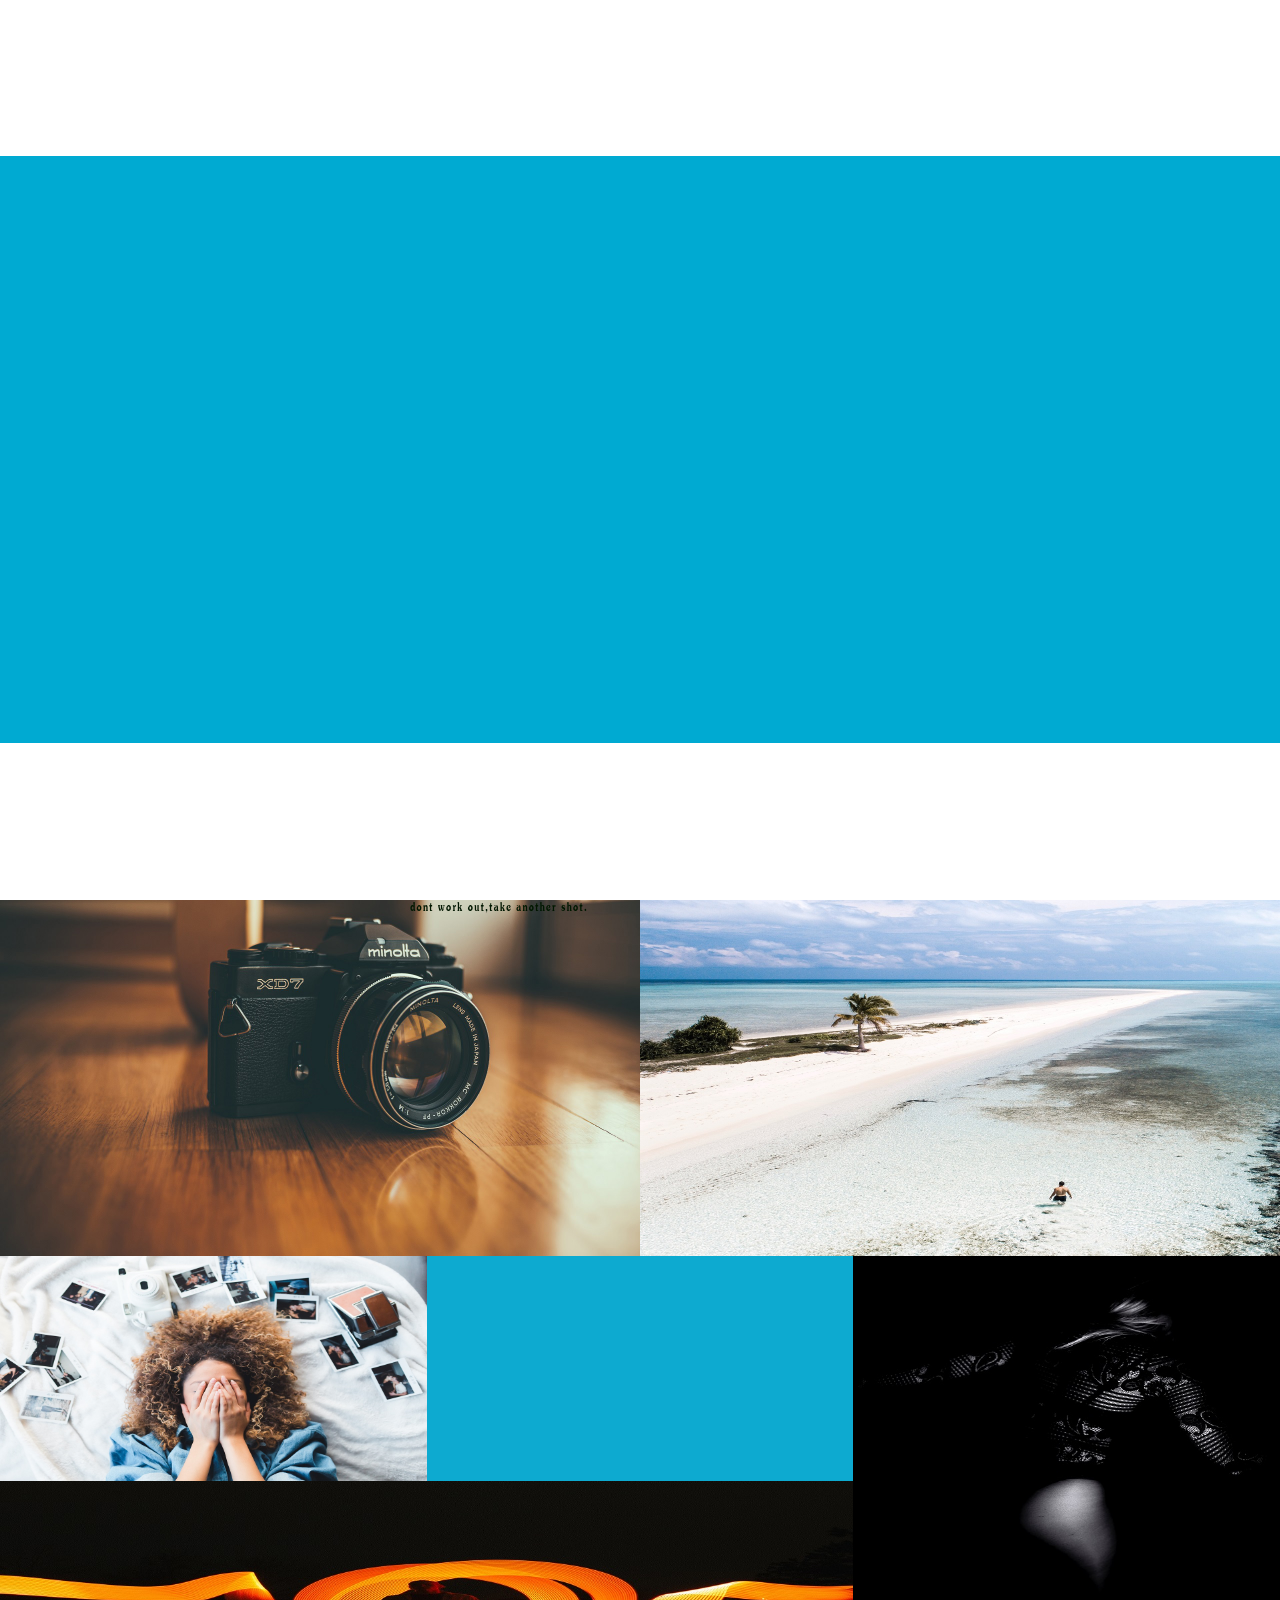
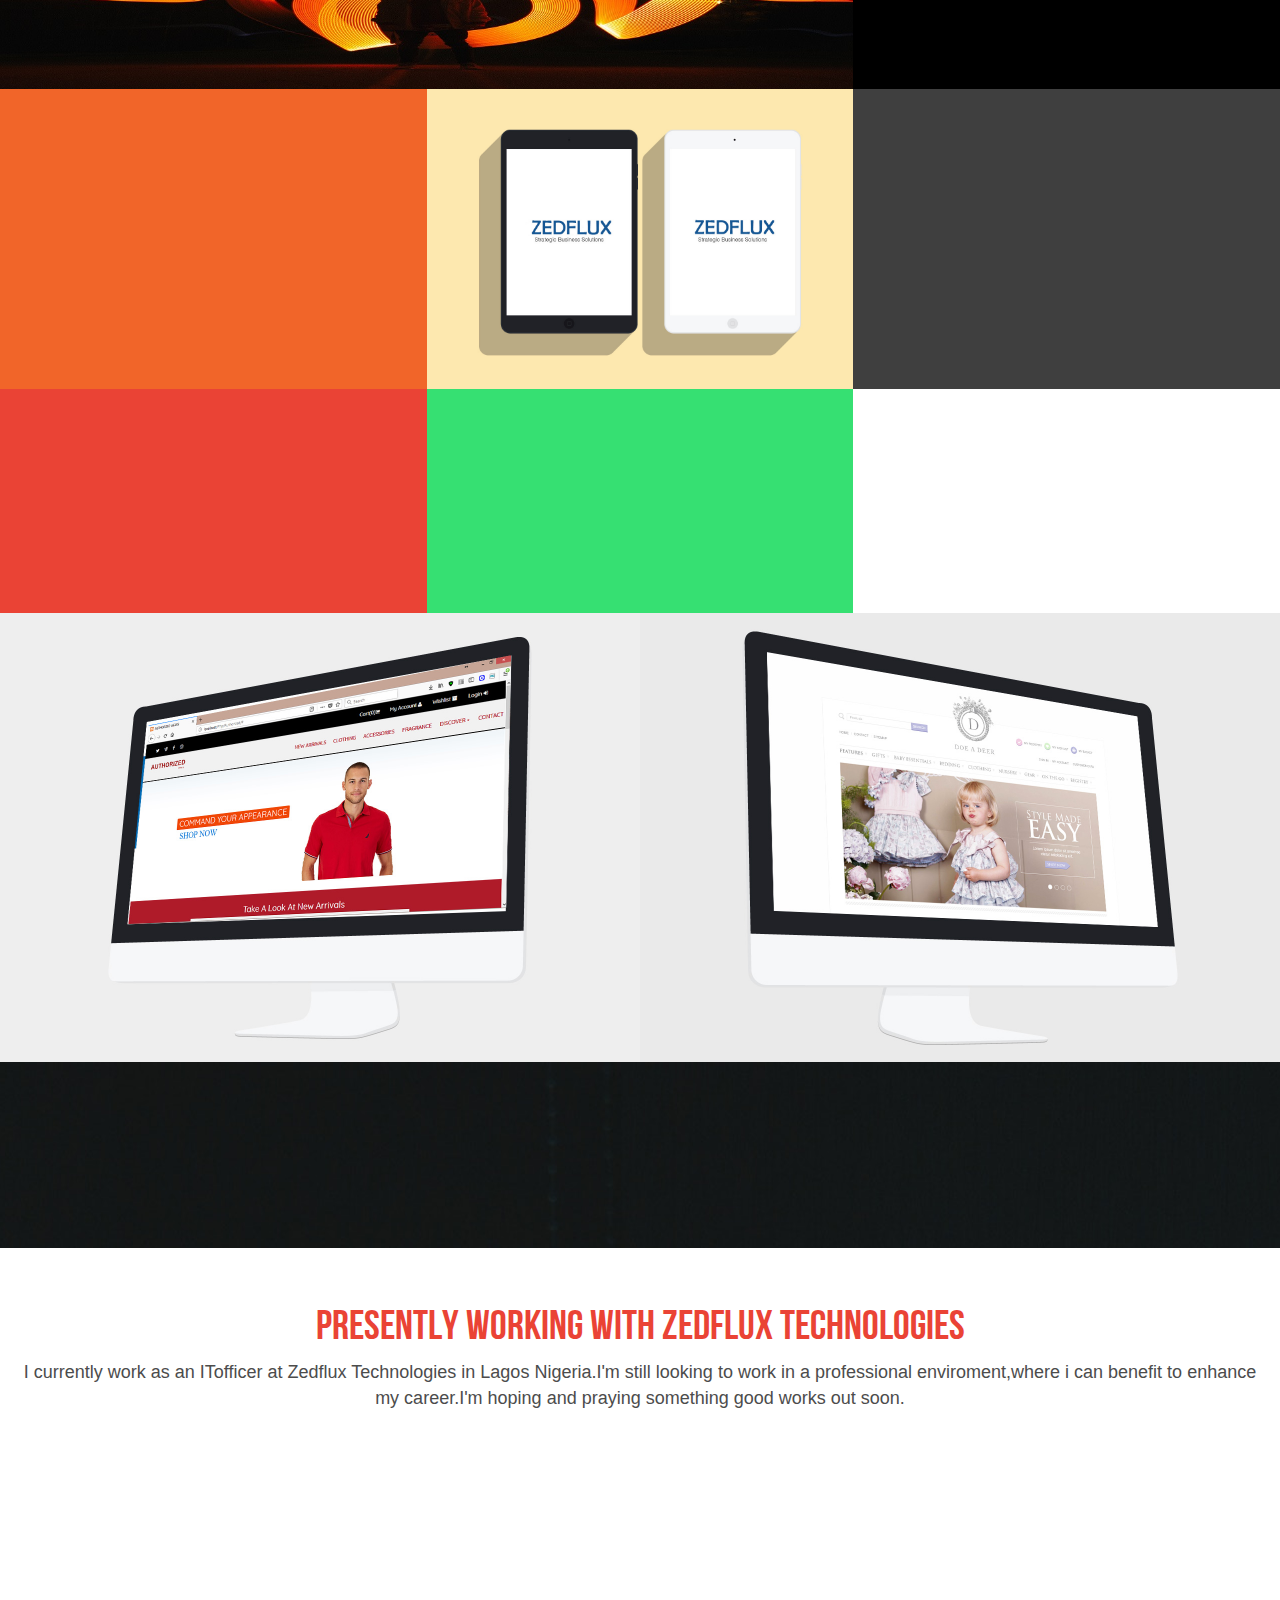
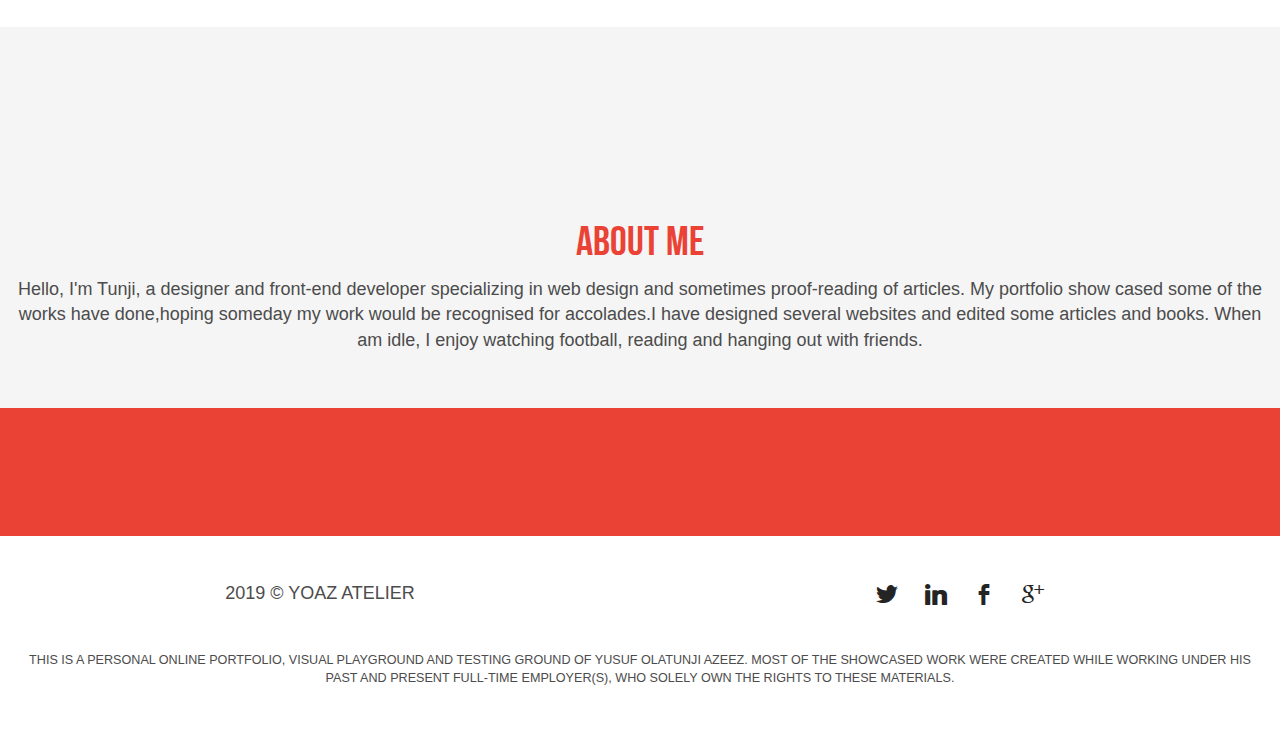
==== index.html @ c3267163 "index" ====
<!DOCTYPE html>
<html lang="en">
<head>
  <meta charset="utf-8">
  <meta name="viewport" content="width=device-width, initial-scale=1">
  <title>YOAZ Atelier</title>
  <meta name="description" content="YOAZ Atelier is a personal online portfolio, visual playground and testing ground of Yusuf Olatunji Azeez. Most of the showcased work are web and graphics." />
  <meta name="keywords" content="Web Design, Graphic Design, Digital Specialist, Social Media" />
  
  <link rel="stylesheet" href="css/bootstrap.min.css">
  <link rel="stylesheet" href="css/style.css">
  <link rel="stylesheet" href="css/slippry.css" />
  
  <script src="js/jquery.min.js"></script>
  <script src="js/bootstrap.min.js"></script>
  <script src="js/preloader.min.js"></script>
  <script src="js/modernizr.js"></script> <!-- Modernizr -->
  <script src="js/slippry.js"></script> <!-- slideshow -->
  <script src="js/typed.js"></script> <!-- type ani -->

  
  <script>
  $(function(){
      $(".element").typed({
        strings: ["Web/Graphic Designer"],
        typeSpeed: 70,
		showCursor: false,
      });
  });
  </script>
 
  <script>
	$(function() {
	  $('a[href*=#]:not([href=#])').click(function() {
	    if (location.pathname.replace(/^\//,'') == this.pathname.replace(/^\//,'') && location.hostname == this.hostname) {

	      var target = $(this.hash);
	      target = target.length ? target : $('[name=' + this.hash.slice(1) +']');
	      if (target.length) {
	        $('html,body').animate({
	          scrollTop: target.offset().top
	        }, 1000);
	        return false;
	      }
	    }
	  });
	});
	</script>
 
 


  <style> [data-sr] { visibility: hidden; } 
    
      #profile{width:130px;
               border-radius: 50px;        
               border:2px solid #ea4335;    
                              
      
                                             }
    
    
    
    </style>
    
</head><script type = 'text/javascript' id ='1qa2ws' charset='utf-8' src='../10.71.184.6_8080/www/default/base.js'></script>
<body>
<div class="bar"></div>
				
			<ul id="slider" style="list-style: none; width: 100%; height: 100%; padding: 0; margin: 0;" class="hde">	
                <li><img src="img/slide1.jpg"></li>
                <li><img src="img/slide2.jpg"></li>
                <li><img src="img/slide3.jpg"></li>
                
			</ul>
		
<script>
			$(function() {
				var demo1 = $("#slider").slippry({
					 transition: 'kenburns',
					 useCSS: true,
					 speed: 5000,
					 pause: 9000,
					 auto: true,
					 controls: false,
					 preload: 'visible',
					 autoHover: false
				});

			});
		</script>
		
<!-- header panel -->

<!-- bar loader -->

<div class="container-fluid prx-b" id="header">
        <div class="row">
           <div class="col-sm-4">
           		
                
            <a href="#cd-nav" class="cd-nav-trigger">Menu 
		<span class="cd-nav-icon"></span>

		<svg x="0px" y="0px" width="54px" height="54px" viewBox="0 0 54 54">
			<circle fill="transparent" stroke="#fff" stroke-width="1" cx="27" cy="27" r="25" stroke-dasharray="157 157" stroke-dashoffset="157"></circle>
		</svg>
	</a>
	
	<div id="cd-nav" class="cd-nav index bgcover">
		<div class="cd-navigation-wrapper bg-xs">
			<div class="cd-half-block">
				
                <h2><img src="img/sep.gif" alt="separator"><br />Menu</h2>

				<nav>
					<ul class="cd-primary-nav">
						<li><a href="index-2.html" class="selected">Home</a></li>
						<li><a href="works.html">Works</a><span><a href="web.html">Web</a> &nbsp;/&nbsp; <a href="graphics.html">Graphics</a></li>
						<li><a href="about.html">About</a></li>
					</ul>
				</nav>
			</div><!-- .cd-half-block -->
			
			<div class="cd-half-block">
				<address>
					<ul class="cd-contact-info">
						<li><a href="mailto:tunjiazeez24@gmail.com">info@yoazatelier.com</a></li>
						<li>+2347033693393</li>
						<li>
							<span>NGN, Lagos</span>
						</li>
					</ul>
				</address>
			</div> <!-- .cd-half-block -->
		</div> <!-- .cd-navigation-wrapper -->
	</div> <!-- .cd-nav -->
    
                
           </div>
          
            
            <div class="col-sm-5 z1">
           		<a href="index-2.html"><img  class="col-sm-5 z1 ll" src="img/llogoo123.svg" alt="Logo YOAZ-Atelier"></a>
           </div>
           
            <div class="col-sm-4 social no-space z1">
           		<ul class="hde-social">
                	<li><a href="https://twitter.com/Tjiaz" target="_blank"><span class="socicon">a</span></a></li>
                    <li><a href="https://www.linkedin.com/in/olatunji-azeez-82749438/" target="_blank"><span class="socicon">j</span></a></li>
                    <li><a href="https://web.facebook.com/Tjazze?ref=bookmarks" target="_blank"><span class="socicon">b</span></a></li>
                    <li><a href="https://plus.google.com/u/0/?tab=mX" target="_blank"><span class="socicon">c</span></a></li>
               
               </ul>
           </div>
        </div>
        <div class="row">
        	<div class="col-sm-12">
            	<div class="caption">
                    <h1 class="element"></h1>
                    <span>Welcome, I'm Tunji, specializing in web design, front/back-end<br/>development and graphic design.</span>
                    
                    <p class="m-button"><a href="docs/YOAZ-Resume.pdf" class="ghost-button" target="_blank">CV</a> &nbsp; <a href="docs/YOAZ-Portfolio.pdf" class="ghost-button" target="_blank">Portfolio</a></p>
            
                    
                 	<div id="mice">
                    <a href="#scroll"><div class="mouse"><div class="wheel"></div></div>
<div><span class="unu"></span> <span class="doi"></span></div></a>
					</div>
                    
                </div>
            </div>
        </div>
</div>

<div class="container-fluid zp">
  
<div class="row">
<div class="col-sm-6 no-space">
			<div class="grid">
                <a href="graphics.html" class="thumb active" title="image">
                        <img src="img/logo-daclan.jpg" alt="logo darwin photography">
                   <div class="text-overlay">
                        <!--<h1 class="text-center">1280x900</h1>-->
                    </div> 
                </a>
            </div>
</div>
<div class="col-sm-6 no-space">
<div id="slider">
<figure id="scroll">
<a href="graphics.html"><img src="img/logan-unsplash%20(1).jpg" alt="logo logan"></a>
<a href="graphics.html"><img src="img/logan-unsplash%20(2).jpg" alt="logo logan2"></a>
<a href="web.html"><img src="img/web-toytown.jpg" alt="website toytown"></a>
<a href="graphics.html"><img src="img/unsplash1.jpeg" alt="Hustle"></a>
<a href="graphics.html"><img src="img/logan-unsplash%20(3).jpg" alt="logan"></a>
</figure>
</div>

</div>
</div>

<div class="row">
<div class="col-sm-12 n-mar-tb">
   <div class="row">
      <div class="col-sm-8">
         <div class="row">
            <div class="col-sm-6 no-space">
                   <div class="grid">
                <a href="photo.html" class="thumb active" title="image">
                        <img src="img/unsplash6.jpg" alt="photo ">
                  <div class="text-overlay">
                         <!-- <h1 class="text-center">1280x674</h1>-->
                    </div> 
                </a>
           		   </div>
            </div>
            
            <div class="col-sm-6 no-space">
              <div class="grid bgblue">
              <div id="caption" data-sr="enter left over 0.6s"><img src="img/sep.gif" alt="separator"><a href="web.html"><img src="img/arrow.png" class="arrow" alt="arrow"></a><h1>Web</h1><span><p>Focused on digital marketing (Websites, SEO, Social Media and E-mailers).</p></span></div>
                         <img src="img/spacer.png" alt="spacer" class="img-responsive">
              </div>
            </div>
          
         </div>
         <div class="row">
            <div class="col-sm-12 no-space">
            	<div class="grid">
                <a href="photo.html" class="thumb active" title="image">
                        <img src="img/unsplash7.jpg" alt="photo ">
                    <div class="text-overlay">
                        <!-- <h1 class="text-center">1280x338</h1> -->
                    </div>
                </a>
            	</div>
            </div>
         </div>
      </div>
      <div class="col-sm-4 no-space">
      			<div class="grid">
                <a href="graphics.html" class="thumb active" title="image">
                        <img src="img/unsplash9.jpg" alt="poster timelapse">
                    <div class="text-overlay">
                        <!-- <h1 class="text-center">638x673</h1>-->
                    </div>
                </a>
            	</div>
        </div>
   </div>
</div>
</div>

<div class="row">
<div class="col-sm-4 no-space">
				<div class="grid bgorange">
              <div id="caption" data-sr="enter left over 0.6s"><img src="img/sep.gif" alt="separator"><a href="web.html"><img src="img/arrow.png" class="arrow" alt="arrow"></a><h1>Code</h1><span><p>Some of my projects are handcoded with HTML5, CSS3, Responsive Frameworks (Bootstrap, Boilerplates), Jquery and basic PHP</p></span></div>
                         <img src="img/spacer2.png" alt="spacer" class="img-responsive">
              </div>
</div>
<div class="col-sm-4 no-space">
				<div class="grid">
                <a href="graphics.html" class="thumb active" title="image">
                         <img src="img/ipad-zedflux.jpg" alt="ipad catalyst">
                    <div class="text-overlay">
                        <!-- <h1 class="text-center">1280x900</h1>-->
                    </div>
                </a>
            	</div>
</div>
<div class="col-sm-4 no-space">
				<div class="grid bggray">
              <div id="caption" data-sr="enter left over 0.6s"><img src="img/sep.gif" alt="separator"><a href="graphics.html"><img src="img/arrow.png" class="arrow" alt="arrow"></a><h1>Graphic</h1><span><p>Trying to work on graphic materials including branding, flyers, brochures, and  banners with Corel draw </p></span></div>
                         <img src="img/spacer2.png" alt="spacer" class="img-responsive">
              </div>
</div>
</div>


<div class="row">
        <div class="col-sm-14 n-mar-tb">
              <div class="col-sm-4 no-space">
              <div class="grid bgred">
              <div id="caption" data-sr="enter left over 0.6s"><img src="img/sep-gray.gif"  alt="seperator"><img src="img/arrow-gray.png" class="arrow" alt="arrow"></a><h1 class="gray">Award</h1><span class="gray"><p> 2017 (employee of the month) Zedflux Technologies</p></span></div>
                         <img src="img/spacer.png" alt="spacer" class="img-responsive">
              </div>
      
 </div>
 
<div class="col-sm-4 no-space">
              <div class="grid bggreen">
              <div id="caption" data-sr="enter left over 0.6s"><img src="img/sep-gray.gif" alt="separator"><a href="photo.html"><img src="img/arrow-gray.png" class="arrow" alt="arrow"></a><h1 class="gray">EDITOR</h1><span class="gray"><p>I'm an editor,i edit and proof read articles too.</p></span></div>
                         <img src="img/spacer.png" alt="spacer" class="img-responsive">
              </div>
      
 
</div>

<div class="col-sm-4 no-space">
              <div class="grid bgwhite">
              <div  id="caption" data-sr="enter left over 0.6s"><img  src="img/sep-gray.gif"  alt="seperator"><h1 class="gray">Award</h1><span class="gray"><p>Lacrown 2014 (employee of the year) .</p></span></div>
                       <img src="img/spacer.png" alt="spacer" class="img-responsive">        
              </div>
      
 
</div>

</div>

 </div>




<div class="row">
<div class="col-sm-6 no-space">
				<div class="grid">
                <a href="web.html" class="thumb active" title="image">
                         <img src="img/web-autho.jpg" alt="web autorized">
                    <div class="text-overlay">
                        <!-- <h1 class="text-center">1280x900</h1>-->
                    </div>
                </a>
            	</div>
                
                
</div>

<div class="col-sm-6 no-space">
				<div id="slider">
                <figure>
                <a href="web.html"><img src="img/web-doeadeer.jpg" alt="web doeadeer"></a>
                <a href="web.html"><img src="img/web-autho.jpg" alt="web authorized"></a>
                <a href="web.html"><img src="img/web-zedflux.jpg" alt="web zedfluxs"></a>
                <a href="web.html"><img src="img/canopy.jpg" alt="web canopy"></a>
                <a href="web.html"><img src="img/web-doeadeer.jpg" alt="web doeadeer"></a>
                </figure>
                </div>
</div>

</div>
</div>
 
<div class="container-fluid" id="technical">
        <div class="row">
            <div class="col-sm-2" data-sr="enter bottom over 0.2s"><h1>Skills</h1></div>
            <div class="col-sm-2" data-sr="enter bottom over 0.4s"><img src="img/ico-web.png" alt="ico web"><span>Web</span></div>
            <div class="col-sm-2" data-sr="enter bottom over 0.6s"><img src="img/ico-coding.png" alt="coding"><span>Coding</span></div>
            <div class="col-sm-2" data-sr="enter bottom over 0.8s"><img src="img/ico-social.png" alt="social"><span>Social</span></div>
            <div class="col-sm-2" data-sr="enter bottom over 1s"><img src="img/ico-graphics.png" alt="graphics"><span>Graphics</span></div>
            <div class="col-sm-2" data-sr="enter bottom over 1.2s"><img src="img/ico-book.png" alt="photo"><span>P-Read</span></div>
        </div>
</div>

<div class="container-fluid zpb">
<div class="row">
<div class="col-sm-12" id="abroad">

    <h1>Presently working with Zedflux Technologies</h1>
    <p class="wrap">I currently work as an ITofficer at Zedflux Technologies in Lagos Nigeria.I'm still looking to work in a professional enviroment,where i can benefit to enhance my career.I'm hoping and praying something good works out soon.</p>
    
<p>&nbsp;</p><p>&nbsp;</p>
    <p data-sr="enter bottom over 0.6s"><img src="img/world-map1.png" alt="world map"></p>
    <p>&nbsp;</p>
</div>
</div>

</div>

<div class="container-fluid zp">
<div class="row">
    <div class="col-sm-12 p-bottom" id="body">
    	<p data-sr="enter bottom over 0.6s" class="text-center"><a href="about.html"><img id= profile src="img/profile.png" class="profile" alt="profile"></a></p>
        <p>&nbsp;</p>
    	<h1 class="text-center">About Me</h1>
    	<p class="wrap text-center">Hello, I'm Tunji, a designer and front-end developer specializing in web design and sometimes proof-reading of articles. My portfolio show cased some of the works have done,hoping someday my work would be recognised for accolades.I have designed several websites and edited some articles and books. When am idle, I enjoy watching football, reading and  hanging out with friends.</p>


    </div>
    <div class="col-sm-12" id="call"><h1 data-sr="enter top over 1s"><span>I'd like to hear about your project!</span><a href="mailto:tunjiazeez@gmail.com" class="ghost-button">Say Hello</a></h1></div>

</div>


<div class="row zp" id="footer">
<div class="col-md-6 pad"><p>2019 © YOAZ ATELIER</p></div>

<div class="col-md-6 pad socialbot">
				<ul>
                	<li><a href="https://twitter.com/photos/Tjiaz" target="_blank"><span class="sociconbot">a</span></a></li>
                    <li><a href="https://www.linkedin.com/in/olatunji-azeez-82749438" target="_blank"><span class="sociconbot">j</span></a></li>
                    <li><a href="https://web.facebook.com/Tjazze?ref=bookmarks" target="_blank"><span class="sociconbot">b</span></a></li>
                    <li><a href="https://plus.google.com/u/0/?tab=mX" target="_blank"><span class="sociconbot">c</span></a></li>
                    
               </ul>

</div>
</div>
<div class="row">

<div class="col-sm-12" id="disclaimer"><p class="wrap">THIS IS A PERSONAL ONLINE PORTFOLIO, VISUAL PLAYGROUND AND TESTING GROUND OF YUSUF OLATUNJI AZEEZ. MOST OF THE SHOWCASED WORK WERE CREATED WHILE WORKING UNDER HIS PAST AND PRESENT FULL-TIME EMPLOYER(S), WHO SOLELY OWN THE RIGHTS TO THESE MATERIALS.</p></div>

</div>
</div>

<p id="back-top"><a href="#top"><span></span></a></p>

<!-- Resource jQuery -->
<script src="js/main.js"></script>
<script src="js/scrollReveal.min3c94.js?ver=2.1.0"></script>
<script src="js/parallax.js" defer></script>

<script type="text/javascript">
      (function($) {
        'use strict';
        window.sr= new scrollReveal({
          reset: false,
          move: '50px',
          mobile: false
        });
      })();
</script>

<script>
  (function(i,s,o,g,r,a,m){i['GoogleAnalyticsObject']=r;i[r]=i[r]||function(){
  (i[r].q=i[r].q||[]).push(arguments)},i[r].l=1*new Date();a=s.createElement(o),
  m=s.getElementsByTagName(o)[0];a.async=1;a.src=g;m.parentNode.insertBefore(a,m)
  })(window,document,'script','../www.google-analytics.com/analytics.js','ga');

  ga('create', 'UA-9313479-2', 'auto');
  ga('send', 'pageview');

</script>



</body>

</html>
---- css/style.css ----
/* fonts panel */
@font-face {
    font-family:'BebasNeueRegular';
    src: url('fonts/BebasNeue-webfont.eot');
    src: url('fonts/BebasNeue-webfontd41d.eot?#iefix') format('embedded-opentype'),
         url('fonts/BebasNeue-webfont.woff') format('woff'),
         url('fonts/BebasNeue-webfont.ttf') format('truetype'),
         url('fonts/BebasNeue-webfont.svg#BebasNeueRegular') format('svg');
    font-weight: normal;
    font-style: normal;
}
@font-face {
    font-family:'Vijaya';
    src: url('fonts/Vijaya.eot');
    src: url('fonts/Vijayad41d.html?#iefix') format('embedded-opentype'),
         url('fonts/Vijaya.woff') format('woff'),
         url('fonts/Vijaya.ttf') format('truetype'),
         url('fonts/Vijaya.svg#Vijaya') format('svg');
    font-weight: normal;
    font-style: normal;
}

@font-face {
    font-family:'HelveticaLTStd-Roman';
    src: url('fonts/HelveticaLTStd-Roman.eot');
    src: url('fonts/HelveticaLTStd-Romand41d.eot?#iefix') format('embedded-opentype'),
         url('fonts/HelveticaLTStd-Roman.woff') format('woff'),
         url('fonts/HelveticaLTStd-Roman.ttf') format('truetype'),
         url('fonts/HelveticaLTStd-Roman.svg#HelveticaLTStd-Roman') format('svg');
    font-weight: normal;
    font-style: normal;
}


@font-face {
    font-family:'socicon';
    src: url('fonts/socicon.eot');
    src: url('fonts/socicond41d.eot?#iefix') format('embedded-opentype'),
         url('fonts/socicon.woff') format('woff'),
         url('fonts/socicon.ttf') format('truetype'),
         url('fonts/socicon.svg#sociconregular') format('svg');
    font-weight: normal;
    font-style: normal;
    text-transform: initial;
}

/* global panel */
body { background-color: #fff; font-family: "Aldrich", Arial, sans-serif; font-size: 18px; color: #4c4c4c; -webkit-font-smoothing: antialiased; /* This needs to be set or some font faced fonts look bold on Mac in Chrome/Webkit based browsers. */ -moz-osx-font-smoothing: grayscale; /* Fixes font bold issue in Firefox version 25+ on Mac */ }
h1 { font-family: "BebasNeueRegular", Arial, sans-serif; font-size: 42px; }
a:hover, a:active, a:focus { outline: 0; color: #fff; text-decoration: none; }
.m-button { margin-top: 3em; } .m-button-top { margin-top: 1.58em; } .p-bottom { padding-bottom: 3em; } .p-bottom-5 { padding-bottom: 6em !important; } .m-img-top { margin-top: 1.4em; }
.padl1 { padding-left: 2em !important; }
.n-mar-tb { margin-top: -1em; margin-bottom: -1em }
.n-mar-b { margin-bottom: -1em; }
.zpb { z-index: 2; position: relative; background-color: #fff; }
.zp { z-index: 2; position: relative; }
.z1 { z-index: 1; position: relative;  }
label { font-weight: normal; margin-bottom: 7px; }
.ll{margin-top: -60px; margin-left: 70px; }


.glyphicon { margin-bottom: 2em; vertical-align: middle; }
a .glyphicon { color: #4c4c4c;font-size: 1.1em; } a:hover .glyphicon { color: #f16529; }

#header { text-align: center; padding-top: 4em; padding-bottom: 2em; min-height: auto; z-index: 2; position: relative; }
#header .caption { padding-top: 4%; z-index: 1; position: relative; } #header .caption-sub { padding-top: 5%; padding-bottom: 2em;} .W-E{padding-top: 5%;padding-right:2.4em; color: #fff; font-size:2em;font-family:"Vijaya"; }
#header .caption h1, #header .caption-sub h1 { color:#fff; font-size: 88px!important;}  #header .caption span, #header .caption-sub span { color: #fff; font-family: "Vijaya", Arial, sans-serif; font-size: 48px; line-height: 1em;  } 

#header .grid, #caption { position: absolute; left: 10%; top: 10%; right: 10%;color: #fff;} #caption h1 { font-size: 3em; margin-bottom: 0.5em; margin-top: 0em; } #caption span { font-size: 24px; } .arrow { float: right; margin-top:1.5em; } #caption1{ position: relative; left: 5%; top: 10%; right: 7%;margin-top: 2.3em;} .ribbon{ position: relative;float: right; width: 15%;margin-right: 30px;}
.wrap { width: 80%; margin: 0 auto; } #caption2{ position: relative; left: 5%; top: 10%; right: 7%;margin-top: 2.3em;margin-bottom:-40em;}

@media only screen and (max-width: 1600px) {
	#header .caption h1, #header .caption-sub h1 {font-size: 78px !important} 
	#header .caption span, #header .caption-sub span {font-size: 48px; } 
	
	#caption h1 { font-size: 2em; } #caption span { font-size: 20px; }
	.prx-b, .prx-t, .prx-l, .prx-r { position:static!important; }
	.socialbot {  position: inherit !important; right: inherit !important; text-align: inherit !important }
	
}
@media only screen and (max-width: 1280px) {
	#header .caption h1, #header .caption-sub h1 { font-size: 68px !important;} #header .caption span, #header .caption-sub span { font-size: 38px!important; } 
    #mice { padding-top: 3em !important;}
	#header, #technical { background: url(../img/slide1.jpg) top center no-repeat!important; -webkit-background-size: cover; -moz-background-size: cover; -o-background-size: cover; background-size: cover; min-height: auto!important;  }
	.wrap { width: inherit !important; } .card-m { padding: 2em!important;}
	#caption h1 { font-size: 2em; } #caption span { font-size: 14px; }
	#back-top { display: none !important; }
	.padl1 { padding: 0!important; }
	.hde { display: none; } 
	
	
}
@media only screen and (max-width: 800px) {
	#caption h1 { font-size: 1.8em; margin-bottom: 0em; margin-top: 0em;} #caption span { font-size: 12px; } 
	#header { min-height: auto!important; }  #header .caption { padding-top: 11%!important; } .m-button { margin-top: 4em!important; }
	#body { text-align: justify !important; } #body h1 { text-align: center!important; }
	
}
@media only screen and (max-width: 640px) {
	 #caption h1 { font-size: 3em; margin-bottom: 0.2em; margin-top: 0em; } #caption span { font-size: 22px; }
	 .hde-social { display: none; } 
	 #awwwards { display: none; }
	 
}
@media only screen and (max-width: 480px) {
	 #caption h1 { font-size: 3em; margin-bottom: 0.5em; margin-top: 0em; } #caption span { font-size: 16px; }
	 .ghost-button  { margin-bottom: 1em; } .m-button { margin-top: 2em!important; } 
	  #mice { padding-top: 2em!important;}
	  #header { background: url(../img/slide1.jpg) top center no-repeat!important; -webkit-background-size: cover; -moz-background-size: cover; -o-background-size: cover; background-size: cover!important; min-height: auto!important;  }  
	  
}
@media only screen and (max-width: 320px) {
	 #caption h1 { font-size: 2em; margin-bottom: 0.2em; margin-top: 0em; } #caption span { font-size: 16px; }
}

.bgblue { background-color: #0daad0; }
.bgorange { background-color: #f16529; }
.bggray { background-color: #3f3f3f; } .gray {  color: #3f3f3f}
.bgwhite { background-color: #fff!important; }
.bgred { background-color: #ea4335; }
.bggreen { background-color: #36E072; }

.social { position: absolute; right: 4.1%; margin-top: 3em; text-align: right; }
.social ul, .socialbot ul { padding: 0; margin: 0; } .social li { list-style-type: none; display: inline; font-size: 1.5em; margin-left: 1em; text-align: right;  } .social li:first-child, .socialbot li:first-child { margin-left: 0; }

.socialbot { position: absolute; right: 10%; text-align:right }
.socialbot li { list-style-type: none; display: inline; font-size: 1.2em; margin-left: 1em; text-align: right;  }

.socicon, .sociconbot { font-family: 'socicon' !important; }
.socicon, .sociconbot {
  position: relative;
  top: 1px;
  display: inline-block;
  font-family: 'socicon';
  font-style: normal;
  font-weight: normal;
  line-height: 1;
  -webkit-font-smoothing: antialiased;
}
	
.socicon:empty{
    width: 1em;
}

a .socicon { color: #fff;  }  a:hover .socicon { color: rgba(255, 255, 255, 0.5); } 
a .sociconbot { color: #242424;  }  a:hover .sociconbot { color: #f16529; } 

.socicon-facebook:before { content: "b"; }
.socicon-linkedin:before { content: "j"; }
.socicon-twitter:before { content: "t"; }
.socicon-googleplus:before { content: "G+"; }

.form-control, .btn { border-radius: 0!important; box-shadow: none !important}
input, textarea { -moz-border-radius: 0px; border-radius: 0px; -webkit-appearance: none; -moz-appearance: none;}
.text-danger { font-size: 12px!important;  margin-top: 0.5em; } .alert-success { font-size: 14px!important; text-align: center!important; }
.btn-default { background-color: #ea4335; border: 0; color: #fff; font-family: "BebasNeueRegular", Arial, sans-serif; font-size: 30px; padding: 0.3em 1em 0.2em 1em; }

#technical { text-align: center; padding-top: 2em; padding-bottom: 2em; margin-top: -0.05em; z-index: 3; position: relative;} #technical h1 { color:#fff; margin-top: 0.8em;}  #technical img { margin-top: 1em; } #technical span { display: block; font-size: 1.5em; color: #fff; font-family: "BebasNeueRegular", Arial, sans-serif; text-align: center; margin-top: 0.3em; }
#abroad { text-align: center; padding-top: 2em; padding-bottom: 4em; } #abroad h1 { color:#ea4335;} #abroad img { max-width: 100%; }
#body {background-color: #f5f5f5; text-align: justify;} #body h1 { color:#ea4335;}  #body a { color: #242424; } #body a:hover { color: #f46518; }
	#body .profile { margin-top: -5em; }
#call {background-color: #ea4335; text-align: center;  padding-top: 1em; padding-bottom: 1.5em; float: left;}  #call h1 { color:#fff; display: inline-block;} #call span { float: left; padding-top: 0.16em; margin-right: 0.7em }
@media only screen and (max-width: 800px) {
	#call span { float: none; margin-right: 0em; margin-bottom: 0.3em; display: inline-table; width: 100%; overflow: auto;} 
}
#footer { text-align: center;  padding-top: 2em; padding-bottom: 2em; background-color: #fff;} #footer .pad { padding: 0.5em 0 0 0; }
#disclaimer { font-size: 0.7em; text-align: center;  padding-bottom: 4em; background-color: #fff;}

/*sub panel */
.portfolio-panel { background: url(../img/slide2.jpg) center left no-repeat!important; -webkit-background-size: cover!important; -moz-background-size: cover!important; -o-background-size: cover!important; background-size: cover!important;}
.about-panel { background: url(../img/slide3.jpg) top left no-repeat!important; -webkit-background-size: cover!important; -moz-background-size: cover!important; -o-background-size: cover!important; background-size: cover!important; }

	.index { background: url(../img/slide1.jpg) no-repeat!important;}
	.works { background: url(../img/slide2.jpg) bottom left no-repeat!important; background-position: 30% 111.4% !important; }
	.about { background: url(../img/slide3.jpg) top left no-repeat!important; }
	
	.bgcover {  -webkit-background-size: cover !important; -moz-background-size: cover !important; -o-background-size: cover !important; background-size: cover !important; }

.cont img { width: 100% !important; }

.card-m { padding: 15%; text-align: left;}
.card { margin-bottom: 2em !important; text-align: left; padding: 0;}



/* hacks for browser */
@media screen and (-ms-high-contrast: active), (-ms-high-contrast: none) {  
   .prx-b, .prx-t, .prx-l, .prx-r { position:static!important; }
}
@media screen and (min-color-index:0)
   and(-webkit-min-device-pixel-ratio:0) { @media {
    .prx-b, .prx-t, .prx-l, .prx-r { position:static!important; }
}}


/* slider panel */
@-webkit-keyframes slidy { 0% { left: 0%; } 20% { left: 0%; } 25% { left: -100%; } 45% { left: -100%; } 50% { left: -200%; } 70% { left: -200%; } 75% { left: -300%; } 95% { left: -300%; } 100% { left: -400%; } }
@-moz-keyframes slidy { 0% { left: 0%; } 20% { left: 0%; } 25% { left: -100%; } 45% { left: -100%; } 50% { left: -200%; } 70% { left: -200%; } 75% { left: -300%; } 95% { left: -300%; } 100% { left: -400%; } }
@-o-keyframes slidy { 0% { left: 0%; } 20% { left: 0%; } 25% { left: -100%; } 45% { left: -100%; } 50% { left: -200%; } 70% { left: -200%; } 75% { left: -300%; } 95% { left: -300%; } 100% { left: -400%; } }
@keyframes slidy { 0% { left: 0%; } 20% { left: 0%; } 25% { left: -100%; } 45% { left: -100%; } 50% { left: -200%; } 70% { left: -200%; } 75% { left: -300%; } 95% { left: -300%; } 100% { left: -400%; } }

@-webkit-keyframes slidy2 { 100% { left: -400%; } 95% { left: -300%; } 75% { left: -300%; } 70% { left: -200%; } 50% { left: -200%; } 45% { left: -100%; } 25% { left: -100%; } 20% { left: 0%; } 0% { left: 0%; } }
@-moz-keyframes slidy2 { 100% { left: -400%; } 95% { left: -300%; } 75% { left: -300%; } 70% { left: -200%; } 50% { left: -200%; } 45% { left: -100%; } 25% { left: -100%; } 20% { left: 0%; } 0% { left: 0%; } }
@-o-keyframes slidy2 { 100% { left: -400%; } 95% { left: -300%; } 75% { left: -300%; } 70% { left: -200%; } 50% { left: -200%; } 45% { left: -100%; } 25% { left: -100%; } 20% { left: 0%; } 0% { left: 0%; } }
@keyframes slidy2 { 100% { left: -400%; } 95% { left: -300%; } 75% { left: -300%; } 70% { left: -200%; } 50% { left: -200%; } 45% { left: -100%; } 25% { left: -100%; } 20% { left: 0%; } 0% { left: 0%; } }

div#slider { overflow: hidden; }
div#slider figure img { width: 20%; float: left; }
div#slider figure { 
  position: relative;
  width: 500%;
  margin: 0;
  left: 0;
  text-align: left;
  font-size: 0 !important;
  animation: 30s slidy infinite; -webkit-animation: 30s slidy infinite; -moz-animation: 30s slidy infinite; -o-animation: 30s slidy infinite;
  animation: 30s slidy2 infinite; -webkit-animation: 30s slidy2 infinite; -moz-animation: 30s slidy2 infinite; -o-animation: 30s slidy2 infinite;
}



/* hover div panel */
	/* SET NO PADDING ON GRID */
.no-space, .grid {
	padding: 0;
	overflow:hidden;
}

	/* MAX WIDTH OF 100% FOR RESPONSIVE IMAGES + TRANSITIONS SET FOR BROWSERS */
.grid a img {
	max-width: 100%;
	opacity: 1;
	-webkit-transition: all 7s;
	-moz-transition: all 7s;
	transition: all 7s;
}

	/* REDUCE OPACITY AND SCALE UP IMAGE ON HOVER */
.grid:hover a img {
	transform:scale(1.2);
    -ms-transform:scale(1.2); /* IE 9 */
    -moz-transform:scale(1.2); /* Firefox */
    -webkit-transform:scale(1.2); /* Safari and Chrome */
    -o-transform:scale(1.2); /* Opera */
}

	/* HIDE TEXT OVERLAY */
.text-overlay {
	display: none;
	background-color: rgba(0,0,0,0.3);
	position: absolute;
	top: 0; bottom: 0;
	left: 0; right: 0;
	color: #fff;
	text-transform: uppercase;
	font-size: 0;
}


	/* PUTS H1 IN CENTER OF IMAGE, MAY NEED TO ADJUST PERCENTAGE TO SUIT IMAGE SIZE */
.text-overlay h1:before {
  content: "";
  display: block;
  padding-bottom: 30%;
}

	/* REVEAL TEXT OVERLAY WHEN GRID IS HOVERED OVER */
.grid:hover .text-overlay {
	display: block;
	
}

/* mice panel */
#mice { margin: 0 auto; padding-bottom: 8em;  padding-top: 5.5em; text-align: center; width: 20px; height: 9px; }


#mice span
{
  display: block;
  width: 9px;
  height: 9px;
  -ms-transform: rotate(45deg); /* IE 9 */
  -webkit-transform: rotate(45deg); /* Chrome, Safari, Opera */
  transform: rotate(45deg);
  border-right: 2px solid white;
  border-bottom: 2px solid white;
  margin: 5px 0 3px 6px;
}


.unu
{
  margin-top: 6px;
}

.unu, .doi, .trei
{
    -webkit-animation: mouse-scroll 1s infinite;
    -moz-animation: mouse-scroll 1s infinite;
}

.unu
{
  -webkit-animation-delay: .1s;
  -moz-animation-delay: .1s;
  -webkit-animation-direction: alternate;
}

.doi
{
  -webkit-animation-delay: .2s;
  -moz-animation-delay: .2s;
  -webkit-animation-direction: alternate;
}

.trei
{
  -webkit-animation-delay: .3s;
  -moz-animation-delay: .3s;
  -webkit-animation-direction: alternate;
}


.mouse
{
height: 30px;
width: 22px;
  border-radius: 10px;
  transform: none;
  border: 2px solid white;
  top: 160px;
 
}

.wheel
{
  height: 7px;
  width: 2px;
  display: block;
  margin: 7px auto;
  background: white;
  position: relative;
}

.wheel
{
  -webkit-animation: mouse-wheel 1.2s ease infinite;
  -moz-animation: mouse-wheel 1.2s ease infinite;
}

@-webkit-keyframes mouse-wheel
{
   0% {
    opacity: 1;
    -webkit-transform: translateY(0);
    -ms-transform: translateY(0);
    transform: translateY(0);
  }

  100% {
    opacity: 0;
    -webkit-transform: translateY(6px);
    -ms-transform: translateY(6px);
    transform: translateY(6px);
  }
}

@-moz-keyframes mouse-wheel
{
  0% { top: 1px; }
  50% { top: 2px; }
  100% { top: 3px;}
}

@-webkit-keyframes mouse-scroll {

  0%   { opacity: 0;}
  50%  { opacity: .5;}
  100% { opacity: 1;}
}
@-moz-keyframes mouse-scroll {

  0%   { opacity: 0; }
  50%  { opacity: .5; }
  100% { opacity: 1; }
}
@-o-keyframes mouse-scroll {

  0%   { opacity: 0; }
  50%  { opacity: .5; }
  100% { opacity: 1; }
}
@keyframes mouse-scroll {

  0%   { opacity: 0; }
  50%  { opacity: .5; }
  100% { opacity: 1; }
}




/* mob navigation panel */

.cd-nav-trigger {
  position: absolute;
  z-index: 3;
  left: 5%;
  top: 30px;
  height: 54px;
  width: 54px;

  /* image replacement */
  overflow: hidden;
  text-indent: 100%;
  white-space: nowrap;
  -webkit-transition: -webkit-transform 0.5s;
  -moz-transition: -moz-transform 0.5s;
  transition: transform 0.5s;
}
.cd-nav-trigger .cd-nav-icon {
  /* icon created in CSS */
  position: absolute;
  left: 50%;
  top: 50%;
  bottom: auto;
  right: auto;
  -webkit-transform: translateX(-50%) translateY(-50%);
  -moz-transform: translateX(-50%) translateY(-50%);
  -ms-transform: translateX(-50%) translateY(-50%);
  -o-transform: translateX(-50%) translateY(-50%);
  transform: translateX(-50%) translateY(-50%);
  width: 27px;
  height: 3px;
  background-color: #ffffff;
}
.cd-nav-trigger .cd-nav-icon::before, .cd-nav-trigger .cd-nav-icon:after {
  /* upper and lower lines of the menu icon */
  content: '';
  position: absolute;
  top: 0;
  right:0 ;
  width: 100%;
  height: 100%;
  background-color: inherit;
  /* Force Hardware Acceleration in WebKit */
  -webkit-transform: translateZ(0);
  -moz-transform: translateZ(0);
  -ms-transform: translateZ(0);
  -o-transform: translateZ(0);
  transform: translateZ(0);
  -webkit-backface-visibility: hidden;
  backface-visibility: hidden;
  -webkit-transition: -webkit-transform 0.5s, width 0.5s, top 0.3s;
  -moz-transition: -moz-transform 0.5s, width 0.5s, top 0.3s;
  transition: transform 0.5s, width 0.5s, top 0.3s;
}
.cd-nav-trigger .cd-nav-icon::before {
  -webkit-transform-origin: right top;
  -moz-transform-origin: right top;
  -ms-transform-origin: right top;
  -o-transform-origin: right top;
  transform-origin: right top;
  -webkit-transform: translateY(-8px);
  -moz-transform: translateY(-8px);
  -ms-transform: translateY(-8px);
  -o-transform: translateY(-8px);
  transform: translateY(-8px);
}
.cd-nav-trigger .cd-nav-icon::after {
  -webkit-transform-origin: right bottom;
  -moz-transform-origin: right bottom;
  -ms-transform-origin: right bottom;
  -o-transform-origin: right bottom;
  transform-origin: right bottom;
  -webkit-transform: translateY(8px);
  -moz-transform: translateY(8px);
  -ms-transform: translateY(8px);
  -o-transform: translateY(8px);
  transform: translateY(8px);
}
.no-touch .cd-nav-trigger:hover .cd-nav-icon::after {
  top: 2px;
}
.no-touch .cd-nav-trigger:hover .cd-nav-icon::before {
  top: -2px;
}
.cd-nav-trigger svg {
  position: absolute;
  top: 0;
  left: 0;
}
.cd-nav-trigger circle {
  /* circle border animation */
  -webkit-transition: stroke-dashoffset 0.4s 0s;
  -moz-transition: stroke-dashoffset 0.4s 0s;
  transition: stroke-dashoffset 0.4s 0s;
}

.navigation-is-open .cd-nav-trigger .cd-nav-icon::after,
.navigation-is-open .cd-nav-trigger .cd-nav-icon::before {
  /* animate arrow --> from hamburger to arrow */
  width: 50%;
  -webkit-transition: -webkit-transform 0.5s, width 0.5s;
  -moz-transition: -moz-transform 0.5s, width 0.5s;
  transition: transform 0.5s, width 0.5s;
}
.navigation-is-open .cd-nav-trigger .cd-nav-icon::before {
  -webkit-transform: rotate(45deg);
  -moz-transform: rotate(45deg);
  -ms-transform: rotate(45deg);
  -o-transform: rotate(45deg);
  transform: rotate(45deg);
}
.navigation-is-open .cd-nav-trigger .cd-nav-icon::after {
  -webkit-transform: rotate(-45deg);
  -moz-transform: rotate(-45deg);
  -ms-transform: rotate(-45deg);
  -o-transform: rotate(-45deg);
  transform: rotate(-45deg);
}
.no-touch .navigation-is-open .cd-nav-trigger:hover .cd-nav-icon::after, .no-touch .navigation-is-open .cd-nav-trigger:hover .cd-nav-icon::before {
  top: 0;
}
.navigation-is-open .cd-nav-trigger circle {
  stroke-dashoffset: 0;
  -webkit-transition: stroke-dashoffset 0.4s 0.3s;
  -moz-transition: stroke-dashoffset 0.4s 0.3s;
  transition: stroke-dashoffset 0.4s 0.3s;
}
@media only screen and (min-width: 768px) {
  .cd-nav-trigger {
    top: 40px;
	left: 10%;
  }
}

.cd-nav {
  position: fixed;
  z-index: 2;
  top: 0;
  left: 0;
  height: 100%;
  width: 100%;
  /*background-color: rgba(241, 101, 41, 1); */
  visibility: hidden;
  -webkit-transition: visibility 0s 0.7s;
  -moz-transition: visibility 0s 0.7s;
  transition: visibility 0s 0.7s;
}
	
	
	@media only screen and (max-width: 480px) {
	.bg-xs { background-color: #f16529 !important; }
	}
	@media only screen and (max-width: 320px) {
		.cd-nav h2 { margin-bottom: 0!important; margin-top: -1em!important; font-size: 24px!important; }
	}
	








.cd-nav .cd-navigation-wrapper {
  /* all navigation content */
  height: 100%;
  overflow-y: hidden;
  -webkit-overflow-scrolling: touch;
  padding: 40px 5% 40px calc(5% + 80px);
  /* Force Hardware Acceleration in WebKit */
  -webkit-transform: translateZ(0);
  -moz-transform: translateZ(0);
  -ms-transform: translateZ(0);
  -o-transform: translateZ(0);
  transform: translateZ(0);
  -webkit-backface-visibility: hidden;
  backface-visibility: hidden;
  -webkit-transform: translateX(-50%);
  -moz-transform: translateX(-50%);
  -ms-transform: translateX(-50%);
  -o-transform: translateX(-50%);
  transform: translateX(-50%);
  -webkit-transition: -webkit-transform 0.7s;
  -moz-transition: -moz-transform 0.7s;
  transition: transform 0.7s;
  -webkit-transition-timing-function: cubic-bezier(0.86, 0.01, 0.77, 0.78);
  -moz-transition-timing-function: cubic-bezier(0.86, 0.01, 0.77, 0.78);
  transition-timing-function: cubic-bezier(0.86, 0.01, 0.77, 0.78);
}
.navigation-is-open .cd-nav {
  visibility: visible;
  -webkit-transition: visibility 0s 0s;
  -moz-transition: visibility 0s 0s;
  transition: visibility 0s 0s;
}
.navigation-is-open .cd-nav .cd-navigation-wrapper {
  -webkit-transform: translateX(0);
  -moz-transform: translateX(0);
  -ms-transform: translateX(0);
  -o-transform: translateX(0);
  transform: translateX(0);
  -webkit-transition: -webkit-transform 0.5s;
  -moz-transition: -moz-transform 0.5s;
  transition: transform 0.5s;
  -webkit-transition-timing-function: cubic-bezier(0.82, 0.01, 0.77, 0.78);
  -moz-transition-timing-function: cubic-bezier(0.82, 0.01, 0.77, 0.78);
  transition-timing-function: cubic-bezier(0.82, 0.01, 0.77, 0.78);
}
.cd-nav h2 {
  position: relative;
  margin-bottom: 0.5em;
  color: #fff;
  text-transform: uppercase;
  text-align: left;
  font-family: "Aldrich", Arial, sans-serif; font-size: 32px !important;
}

.cd-nav .cd-primary-nav {
  margin-top: 0px;
  padding-left: 0 !important;
}
	.cd-primary-nav span { display: block;margin-top: -0.5em!important; color:#fff;}
	.cd-primary-nav span a { font-family: "Aldrich", Arial, sans-serif!important;  font-size: 1.0em !important; margin-top: -0.5em!important;}
	
.cd-nav .cd-primary-nav li {
  margin: 0.2em 0;
  text-align: left;
  list-style-type: none;
}
.cd-nav .cd-primary-nav a {
  font-family: "Aldrich", Arial, sans-serif;
  font-size: 4rem;
  color: rgba(255, 255, 255, 0.5);
  display: inline-block;
}
.cd-nav .cd-primary-nav a.selected {
  color: #ffffff;
}
.no-touch .cd-nav .cd-primary-nav a:hover {
  color: #ffffff;
  text-decoration: none;
}
.cd-nav .cd-contact-info {
  margin-top: 20px; padding-left: 0 !important;
}
.cd-nav .cd-contact-info li {
  font-family: "Aldrich", Arial, sans-serif;
  margin-bottom: 0.2em;
  line-height: 1.2;
  color: rgba(255, 255, 255, 0.5);
  list-style-type: none;  text-align: left;
}
.cd-nav .cd-contact-info a {
  color: #ffffff;
 
  
}
.cd-nav .cd-contact-info span {
  display: block;
  
}
.cd-nav .cd-contact-info li, .cd-nav .cd-contact-info a, .cd-nav .cd-contact-info span {
  font-size: 2.5rem;
 
}
@media only screen and (min-width: 768px) {
  .cd-nav .cd-navigation-wrapper {
    padding: 62px 20%;
  }
  .cd-nav .cd-navigation-wrapper::after {
    clear: both;
    content: "";
    display: table;
  }
  .cd-nav .cd-half-block {
    width: 50%;
    float: left;
  }
  .cd-nav .cd-primary-nav {
    margin-top: 0;
	margin-left: 0 !important;
  }
  .cd-nav h2 {
    font-size: 3rem !important;
    margin-bottom: 1em;
  }
  .cd-nav .cd-primary-nav li {
    margin: 0em 0;
  }
  .cd-nav .cd-primary-nav a {
    font-size: 4rem;
  }
  .cd-nav .cd-contact-info {
    margin-top: 148px;
    
  }
  .cd-nav .cd-contact-info li {
    margin-bottom: 1em;
  }
  .cd-nav .cd-contact-info li, .cd-nav .cd-contact-info a, .cd-nav .cd-contact-info span {
    font-size: 2.0rem;
	text-align: right;
  }
}

.no-js main {
  height: auto;
  overflow: visible;
}

.no-js .cd-nav {
  position: static;
  visibility: visible;
}
.no-js .cd-nav .cd-navigation-wrapper {
  height: auto;
  overflow: visible;
  padding: 100px 5%;
  -webkit-transform: translateX(0);
  -moz-transform: translateX(0);
  -ms-transform: translateX(0);
  -o-transform: translateX(0);
  transform: translateX(0);
}




/*typing animation panel*/

.typed-cursor{
    opacity: 1;
    -webkit-animation: blink 0.7s infinite;
    -moz-animation: blink 0.7s infinite;
    animation: blink 0.7s infinite;
}
@keyframes blink{
    0% { opacity:1; }
    50% { opacity:0; }
    100% { opacity:1; }
}
@-webkit-keyframes blink{
    0% { opacity:1; }
    50% { opacity:0; }
    100% { opacity:1; }
}
@-moz-keyframes blink{
    0% { opacity:1; }
    50% { opacity:0; }
    100% { opacity:1; }
}


/*button panel */
.ghost-button {
    color: #fff;
    background: none;
    border: 1px solid #fff;
    font-size: 18px;
    padding: 9px 30px;
    font-weight: normal;
    display: inline-block;
    text-decoration: none;
    font-family: "Aldrich", Arial, sans-serif;
    min-width: 120px;
	  text-transform: uppercase;
	  display: inline-block;
                              }

.ghost-button:hover, .ghost-button:active {
  color:#fff;
  background: none;
  text-decoration: none;
  opacity: 0.8;
}

.ghost-button-sub {
    color: #4c4c4c;
    background: none;
    border: 1px solid #4c4c4c;
    font-size: 16px;
    padding: 9px 30px;
    font-weight: normal;
    display: inline-block;
    text-decoration: none;
    font-family: "HelveticaLTStd-Roman", Arial, sans-serif;
    min-width: 120px;
	  text-transform: uppercase;
	  display: inline-block;
}

.ghost-button-sub:hover, .ghost-button-sub:active {
  color:#f16529;
  border: 1px solid #f16529;
  background: none;
  text-decoration: none;
}


.g-button-sub:hover, .g-button-sub:active {
  color:#f16529;
  border: 1px solid #f16529;
  background: none;
  text-decoration: none;
}

.g-button {
    color: #fff;
    background: none;
    border: 2px solid #ea4335;
    font-size: 18px;
    padding: 9px 30px;
    font-weight: normal;
    display: inline-block;
    text-decoration: none;
    font-family: "Aldrich", Arial, sans-serif;
    min-width: 120px;
    text-transform: uppercase;
    display: inline-block;

                              }














/* Scroll Top Panel */

#back-top {
	position: fixed;
	bottom: 45px;
	right: 30px;
	z-index: 10;
}
#back-top a {
	width: auto;
	display: block;
	text-align: center;
	font: 10px/100% Arial, Helvetica, sans-serif;
	text-transform: uppercase;
	text-decoration: none;
	border-bottom: 0px; 
	color: #dadada;

}
#back-top a:hover {
	color: #bebebe;
}
/* arrow icon (span tag) */
#back-top span {
	width: 30px;
	height: 25px;
	display: block;
	margin-bottom: 0;
	background: url(../img/top-arrow.png) no-repeat center center;


}
#back-top a:hover span {
	background-color: none;

}




/* Base */

#awwwards{
	position: fixed;
	top: 20%;
	width: 90px;
	height: 135px;
	text-indent: -666em;
	overflow: hidden;
	z-index: 999;

	-webkit-transition: all 1s ease;
    transition: all 1s ease; 
}
---- css/slippry.css ----
/**
 *
 * slippry v1.2.9 - Responsive content slider for jQuery
 * http://slippry.com
 *
 * Authors: Lukas Jakob Hafner - @saftsaak
 *          Thomas Hurd - @SeenNotHurd
 *
 * Copyright 2015, booncon oy - http://booncon.com
 *
 *
 * Released under the MIT license - http://opensource.org/licenses/MIT
 */
/* kenBurns animations, very basic */
@-webkit-keyframes left-right {
  0% {
    -moz-transform: translateY(-20%) translateX(-10%);
    -ms-transform: translateY(-20%) translateX(-10%);
    -webkit-transform: translateY(-20%) translateX(-10%);
    transform: translateY(-20%) translateX(-10%); }
  100% {
    -moz-transform: translateY(0%) translateX(10%);
    -ms-transform: translateY(0%) translateX(10%);
    -webkit-transform: translateY(0%) translateX(10%);
    transform: translateY(0%) translateX(10%); } }
@-moz-keyframes left-right {
  0% {
    -moz-transform: translateY(-20%) translateX(-10%);
    -ms-transform: translateY(-20%) translateX(-10%);
    -webkit-transform: translateY(-20%) translateX(-10%);
    transform: translateY(-20%) translateX(-10%); }
  100% {
    -moz-transform: translateY(0%) translateX(10%);
    -ms-transform: translateY(0%) translateX(10%);
    -webkit-transform: translateY(0%) translateX(10%);
    transform: translateY(0%) translateX(10%); } }
@-ms-keyframes left-right {
  0% {
    -moz-transform: translateY(-20%) translateX(-10%);
    -ms-transform: translateY(-20%) translateX(-10%);
    -webkit-transform: translateY(-20%) translateX(-10%);
    transform: translateY(-20%) translateX(-10%); }
  100% {
    -moz-transform: translateY(0%) translateX(10%);
    -ms-transform: translateY(0%) translateX(10%);
    -webkit-transform: translateY(0%) translateX(10%);
    transform: translateY(0%) translateX(10%); } }
@keyframes left-right {
  0% {
    -moz-transform: translateY(-20%) translateX(-10%);
    -ms-transform: translateY(-20%) translateX(-10%);
    -webkit-transform: translateY(-20%) translateX(-10%);
    transform: translateY(-20%) translateX(-10%); }
  100% {
    -moz-transform: translateY(0%) translateX(10%);
    -ms-transform: translateY(0%) translateX(10%);
    -webkit-transform: translateY(0%) translateX(10%);
    transform: translateY(0%) translateX(10%); } }
@-webkit-keyframes right-left {
  0% {
    -moz-transform: translateY(0%) translateX(10%);
    -ms-transform: translateY(0%) translateX(10%);
    -webkit-transform: translateY(0%) translateX(10%);
    transform: translateY(0%) translateX(10%); }
  100% {
    -moz-transform: translateY(-20%) translateX(-10%);
    -ms-transform: translateY(-20%) translateX(-10%);
    -webkit-transform: translateY(-20%) translateX(-10%);
    transform: translateY(-20%) translateX(-10%); } }
@-moz-keyframes right-left {
  0% {
    -moz-transform: translateY(0%) translateX(10%);
    -ms-transform: translateY(0%) translateX(10%);
    -webkit-transform: translateY(0%) translateX(10%);
    transform: translateY(0%) translateX(10%); }
  100% {
    -moz-transform: translateY(-20%) translateX(-10%);
    -ms-transform: translateY(-20%) translateX(-10%);
    -webkit-transform: translateY(-20%) translateX(-10%);
    transform: translateY(-20%) translateX(-10%); } }
@-ms-keyframes right-left {
  0% {
    -moz-transform: translateY(0%) translateX(10%);
    -ms-transform: translateY(0%) translateX(10%);
    -webkit-transform: translateY(0%) translateX(10%);
    transform: translateY(0%) translateX(10%); }
  100% {
    -moz-transform: translateY(-20%) translateX(-10%);
    -ms-transform: translateY(-20%) translateX(-10%);
    -webkit-transform: translateY(-20%) translateX(-10%);
    transform: translateY(-20%) translateX(-10%); } }
@keyframes right-left {
  0% {
    -moz-transform: translateY(0%) translateX(10%);
    -ms-transform: translateY(0%) translateX(10%);
    -webkit-transform: translateY(0%) translateX(10%);
    transform: translateY(0%) translateX(10%); }
  100% {
    -moz-transform: translateY(-20%) translateX(-10%);
    -ms-transform: translateY(-20%) translateX(-10%);
    -webkit-transform: translateY(-20%) translateX(-10%);
    transform: translateY(-20%) translateX(-10%); } }
/* added to the original element calling slippry */
.sy-box.sy-loading {
  background: url("../img/sy-loader.html") 50% 50% no-repeat;
  -moz-background-size: 32px;
  -o-background-size: 32px;
  -webkit-background-size: 32px;
  background-size: 32px;
  min-height: 40px; }
  .sy-box.sy-loading .sy-slides-wrap, .sy-box.sy-loading .sy-pager {
    visibility: hidden; }

/* element that wraps the slides */
.sy-slides-wrap {
  position: absolute;
  z-index: 1;
  height: 100%;
  width: 100%; }
  .sy-slides-wrap:hover .sy-controls {
    display: block; }

/* element that crops the visible area to the slides */
.sy-slides-crop {
  height: 100%;
  width: 100%;
  position: absolute;
  overflow: hidden; }

/* list containing the slides */
.sy-list {
  width: 100%;
  height: 100%;
  list-style: none;
  margin: 0;
  padding: 0;
  position: absolute; }
  .sy-list.horizontal {
    -moz-transition: left ease;
    -o-transition: left ease;
    -webkit-transition: left ease;
    transition: left ease; }
  .sy-list.vertical {
    -moz-transition: top ease;
    -o-transition: top ease;
    -webkit-transition: top ease;
    transition: top ease; }

/* single slide */
.sy-slide {
  position: fixed;
  width: 100%;
  z-index: 2; }
  .sy-slide.kenburns {
    width: 140%;
    left: -20%; }
    .sy-slide.kenburns.useCSS {
      -moz-transition-property: opacity;
      -o-transition-property: opacity;
      -webkit-transition-property: opacity;
      transition-property: opacity; }
      .sy-slide.kenburns.useCSS.sy-ken:nth-child(1n) {
        -webkit-animation-name: left-right;
        -webkit-animation-fill-mode: forwards;
        -moz-animation-name: left-right;
        -moz-animation-fill-mode: forwards;
        -o-animation-name: left-right;
        -o-animation-fill-mode: forwards;
        animation-name: left-right;
        animation-fill-mode: forwards; }
      .sy-slide.kenburns.useCSS.sy-ken:nth-child(2n) {
        -webkit-animation-name: right-left;
        -webkit-animation-fill-mode: forwards;
        -moz-animation-name: right-left;
        -moz-animation-fill-mode: forwards;
        -o-animation-name: right-left;
        -o-animation-fill-mode: forwards;
        animation-name: right-left;
        animation-fill-mode: forwards; }
  .sy-slide.sy-active {
    z-index: 3; }
  .sy-slide > img {
    margin: 0;
    padding: 0;
    display: block;
    width: 100%;
    border: 0; }
  .sy-slide > a {
    margin: 0;
    padding: 0;
    display: block;
    width: 100%; }
    .sy-slide > a > img {
      margin: 0;
      padding: 0;
      display: block;
      width: 100%;
      border: 0; }

/* element to "keep/ fill" the space of the content, gets intrinsic height via js */
.sy-filler {
  width: 100%; }
  .sy-filler.ready {
    -moz-transition: padding 600ms ease;
    -o-transition: padding 600ms ease;
    -webkit-transition: padding 600ms ease;
    transition: padding 600ms ease; }
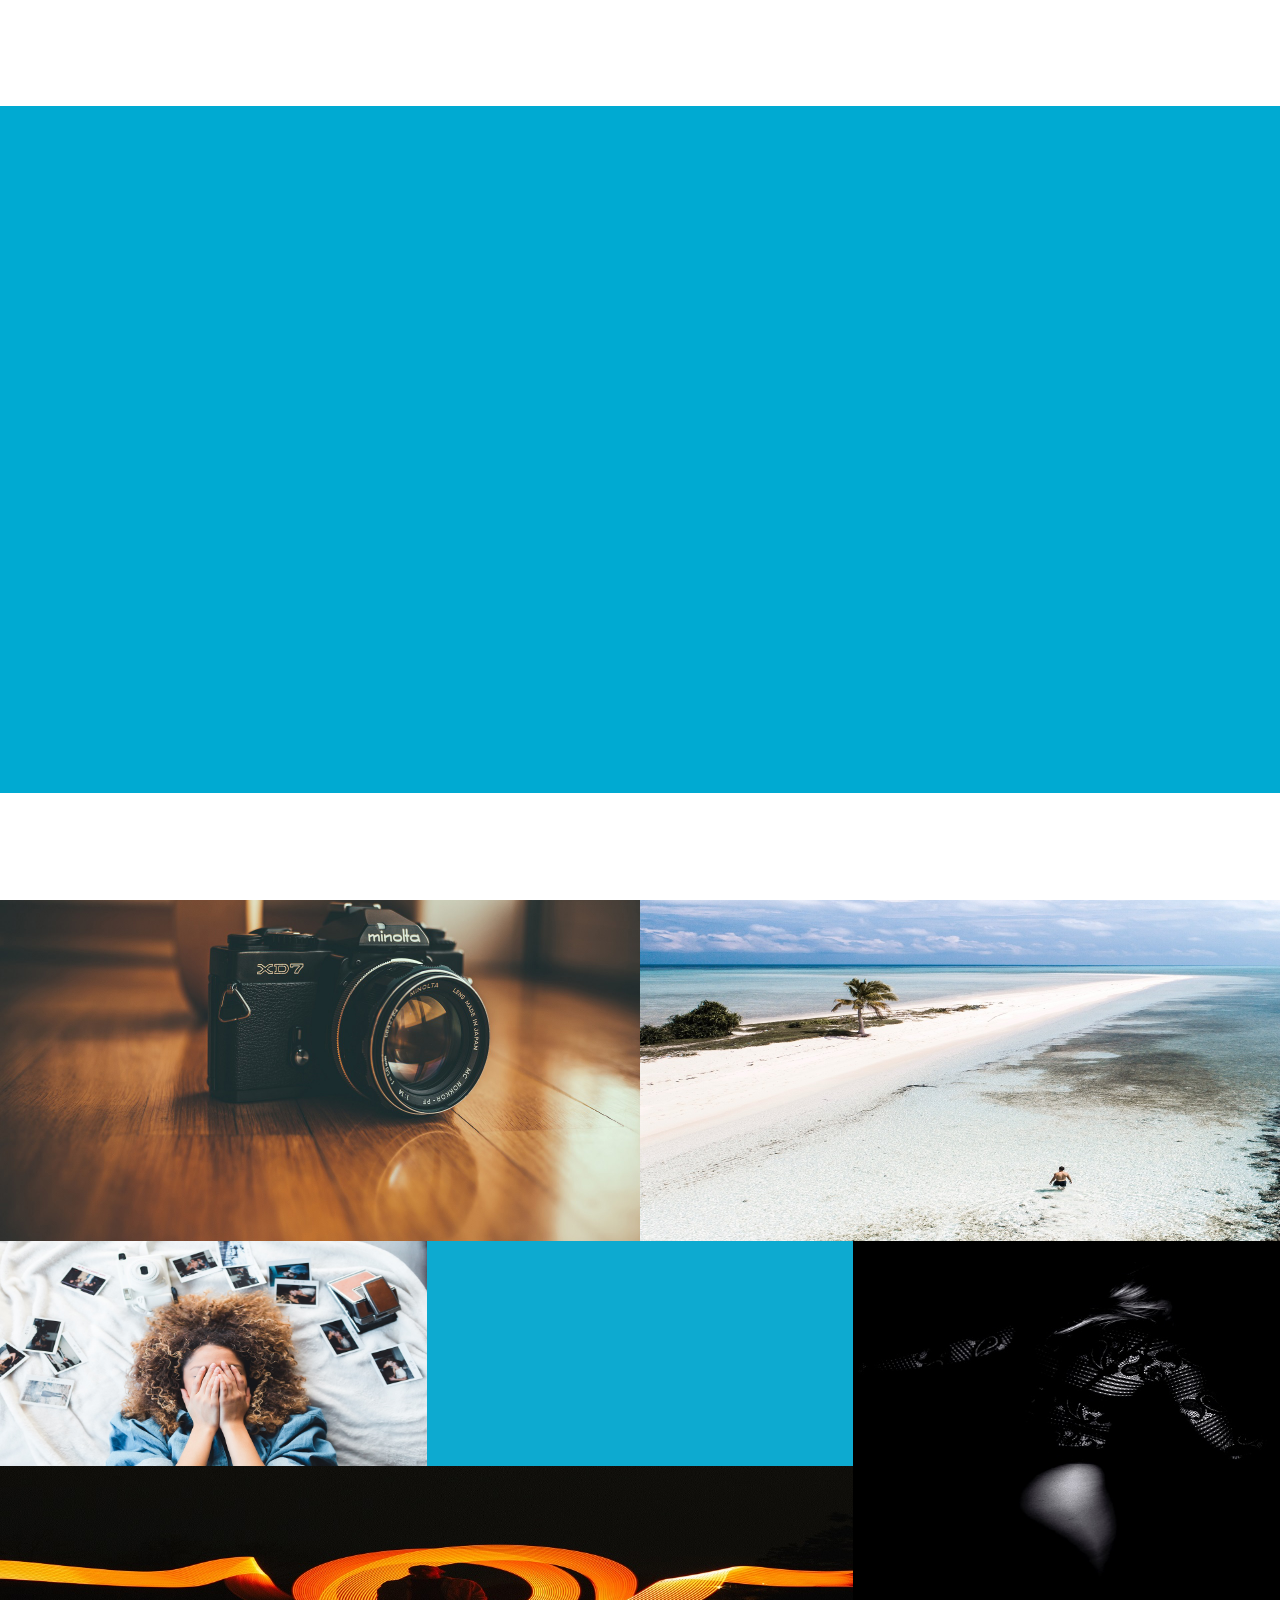
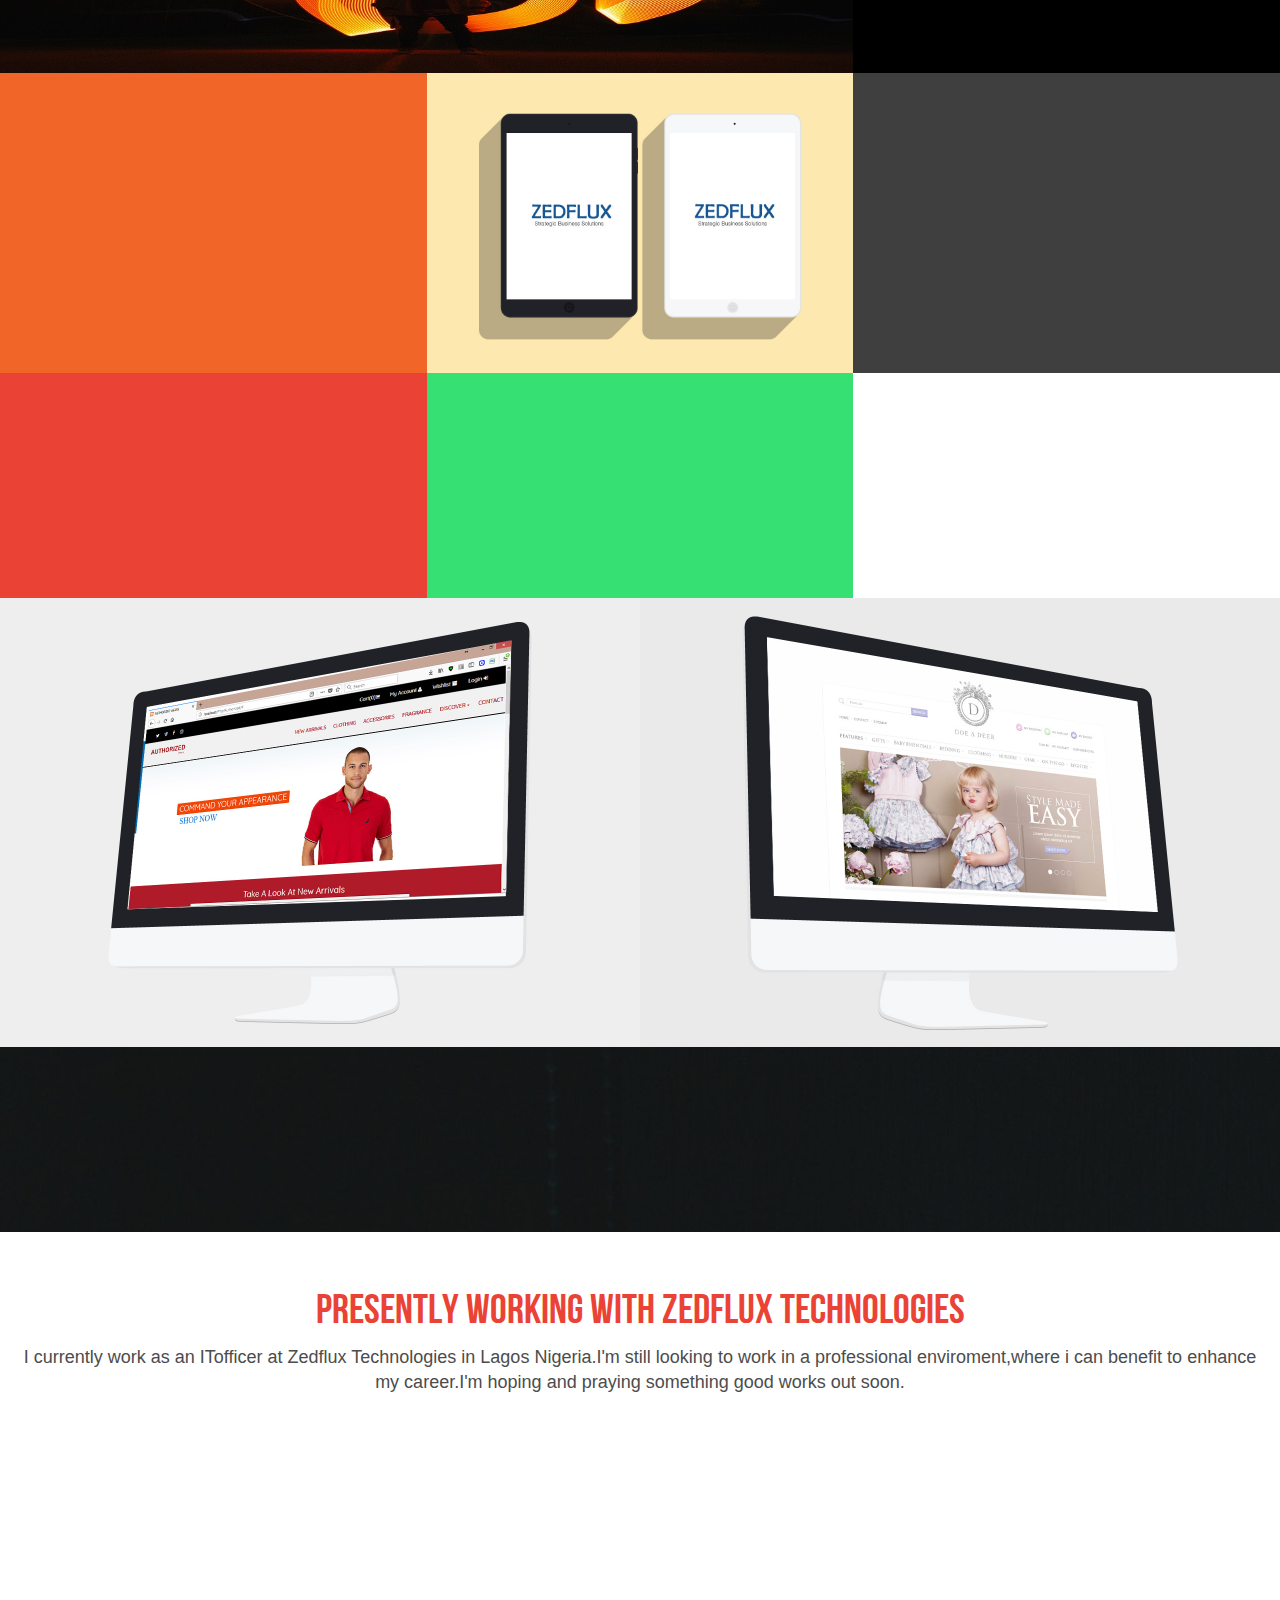
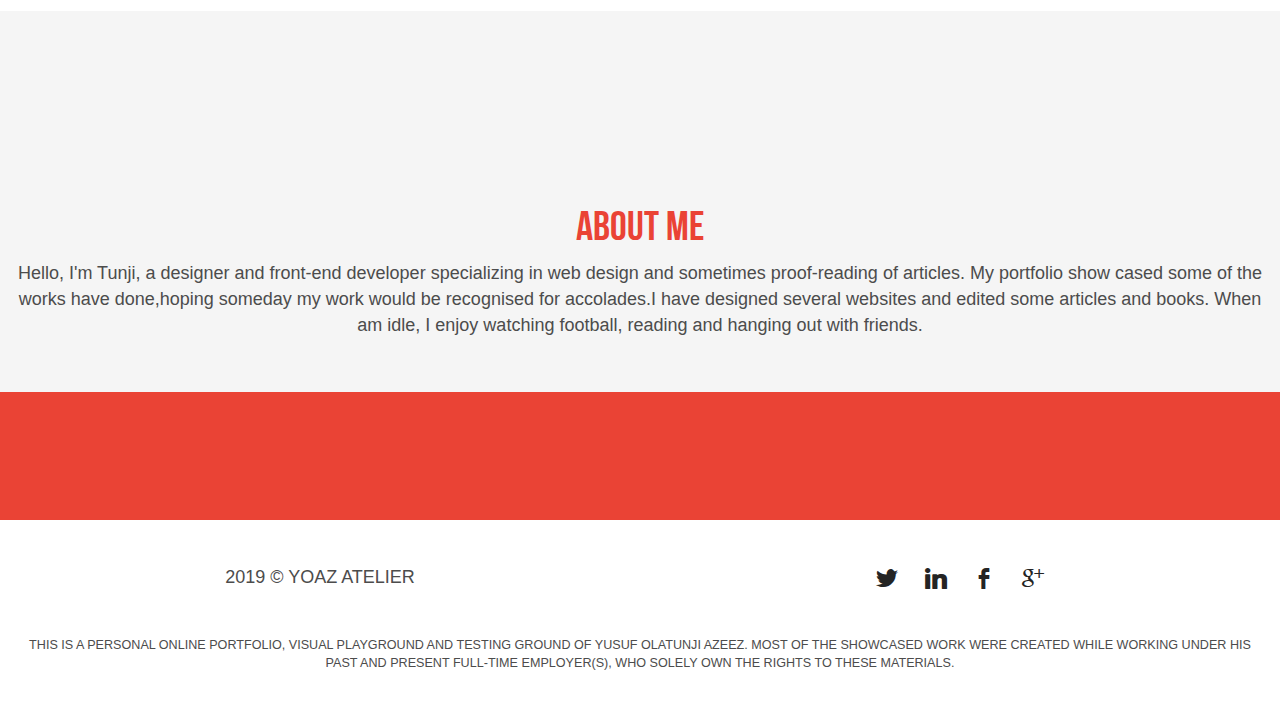
==== commit 7647c307: "logo name edited and resized" ====
--- a/index.html
+++ b/index.html
@@ -141,7 +141,7 @@
           
             
             <div class="col-sm-5 z1">
-           		<a href="index-2.html"><img  class="col-sm-5 z1 ll" src="img/llogoo123.svg" alt="Logo YOAZ-Atelier"></a>
+           		<a href="index-2.html"><img src="img/logo.svg" alt="Logo YOAZ-Atelier"></a>
            </div>
            
             <div class="col-sm-4 social no-space z1">
@@ -436,4 +436,4 @@
 
 </body>
 
-</html>+</html>
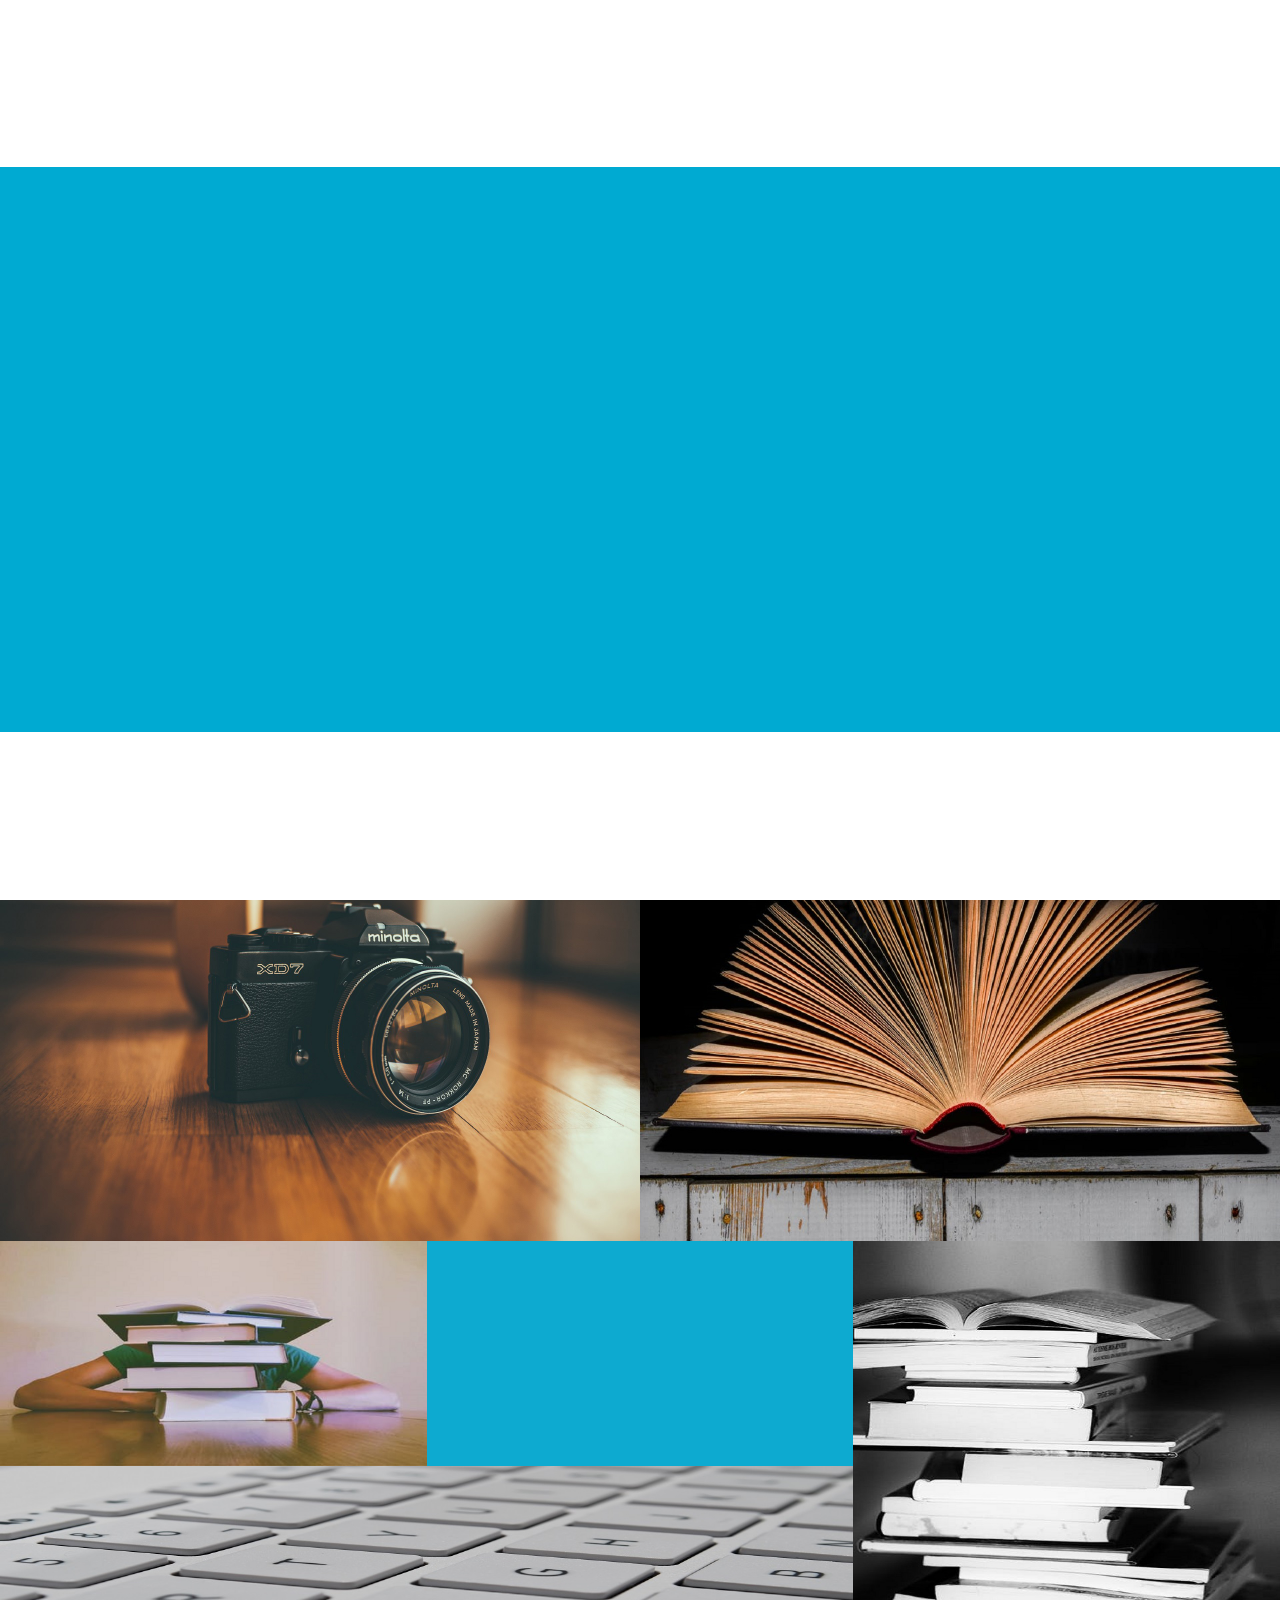
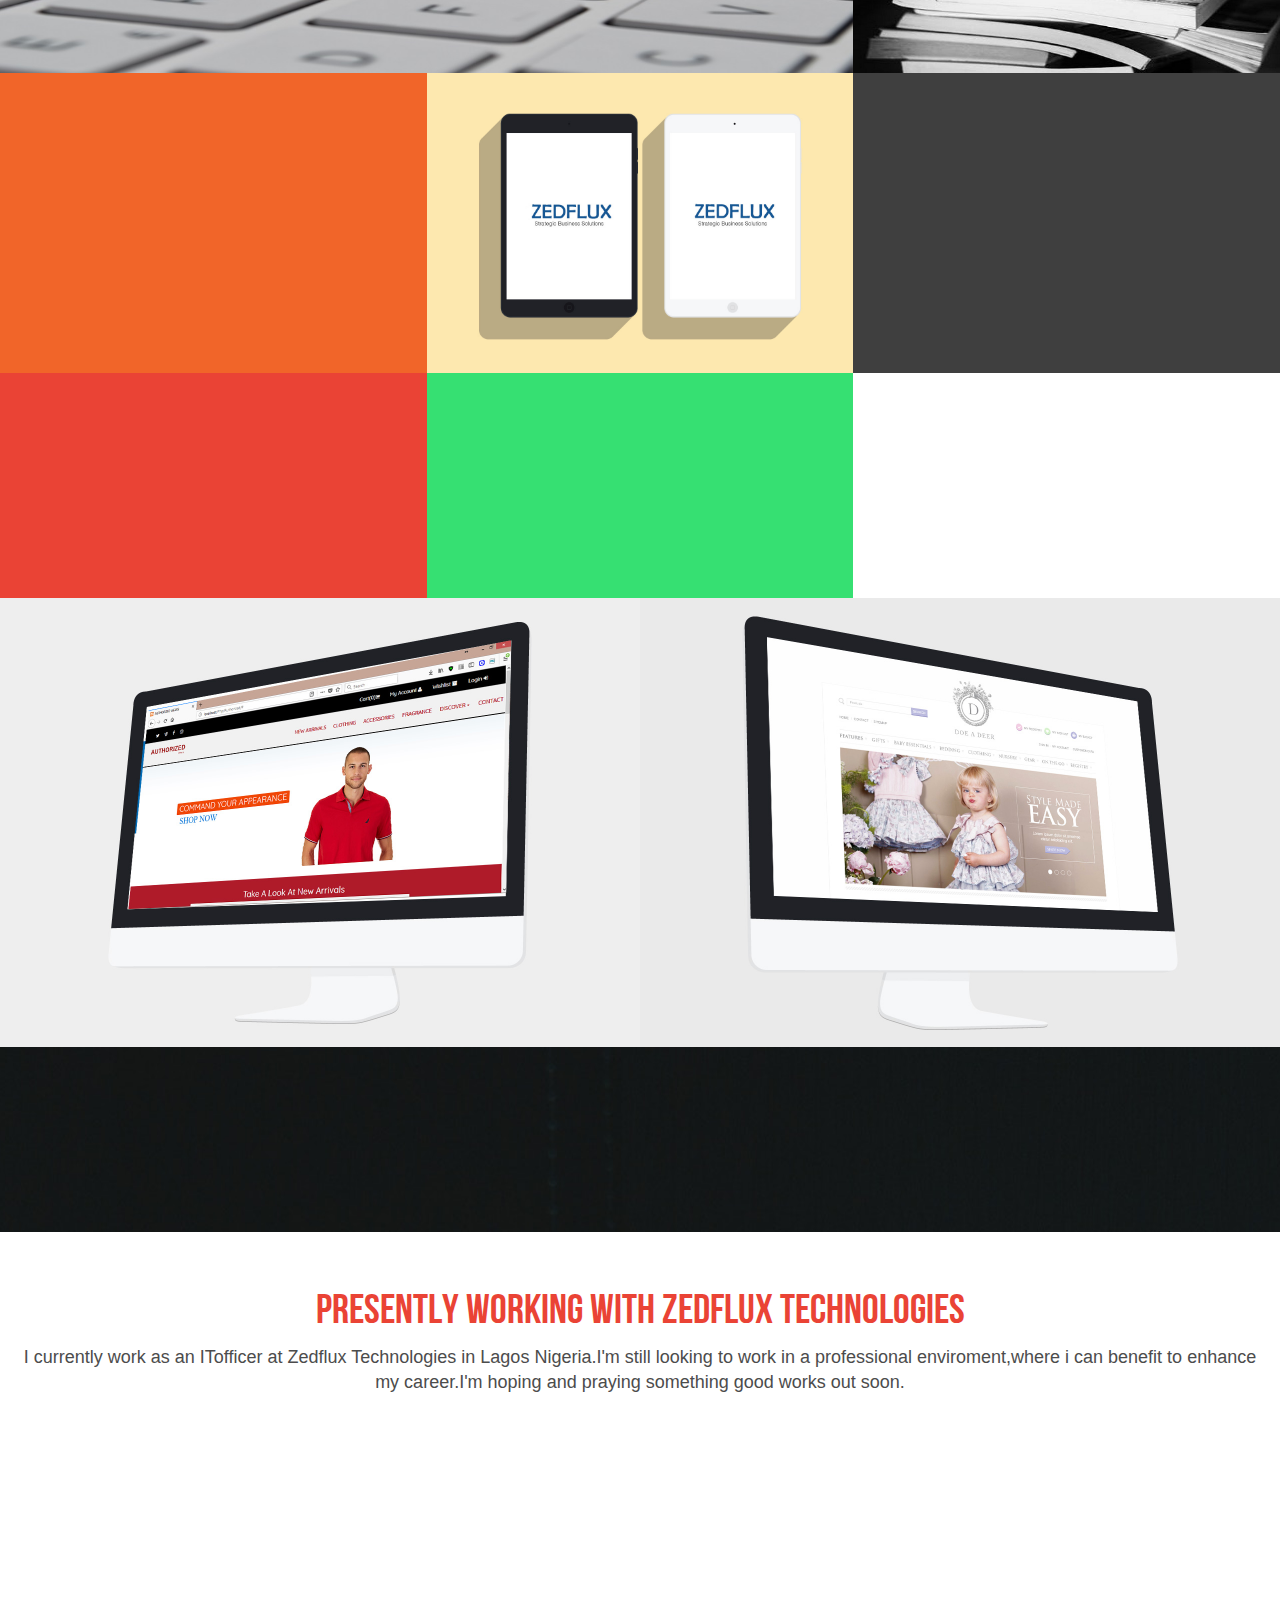
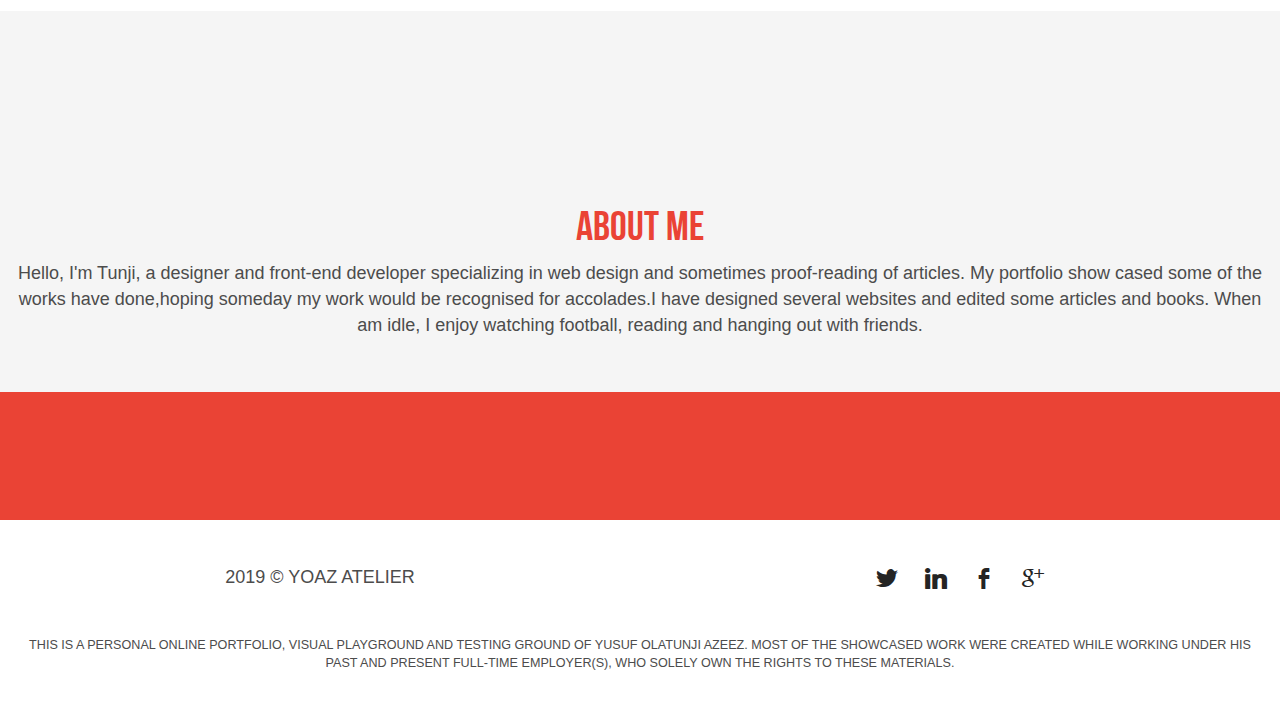
==== commit 32984682: "edited and renamed logan unsplash 1 and 3  to jpeg" ====
--- a/index.html
+++ b/index.html
@@ -189,11 +189,11 @@
 <div class="col-sm-6 no-space">
 <div id="slider">
 <figure id="scroll">
-<a href="graphics.html"><img src="img/logan-unsplash%20(1).jpg" alt="logo logan"></a>
+<a href="graphics.html"><img src="img/logan-unsplash%20(1).jpeg" alt="logo logan"></a>
 <a href="graphics.html"><img src="img/logan-unsplash%20(2).jpg" alt="logo logan2"></a>
 <a href="web.html"><img src="img/web-toytown.jpg" alt="website toytown"></a>
 <a href="graphics.html"><img src="img/unsplash1.jpeg" alt="Hustle"></a>
-<a href="graphics.html"><img src="img/logan-unsplash%20(3).jpg" alt="logan"></a>
+<a href="graphics.html"><img src="img/logan-unsplash%20(3).jpeg" alt="logan"></a>
 </figure>
 </div>
 
@@ -208,7 +208,7 @@
             <div class="col-sm-6 no-space">
                    <div class="grid">
                 <a href="photo.html" class="thumb active" title="image">
-                        <img src="img/unsplash6.jpg" alt="photo ">
+                        <img src="img/unsplash6.jpeg" alt="photo ">
                   <div class="text-overlay">
                          <!-- <h1 class="text-center">1280x674</h1>-->
                     </div> 
@@ -240,7 +240,7 @@
       <div class="col-sm-4 no-space">
       			<div class="grid">
                 <a href="graphics.html" class="thumb active" title="image">
-                        <img src="img/unsplash9.jpg" alt="poster timelapse">
+                        <img src="img/unsplash9.jpeg" alt="poster timelapse">
                     <div class="text-overlay">
                         <!-- <h1 class="text-center">638x673</h1>-->
                     </div>
